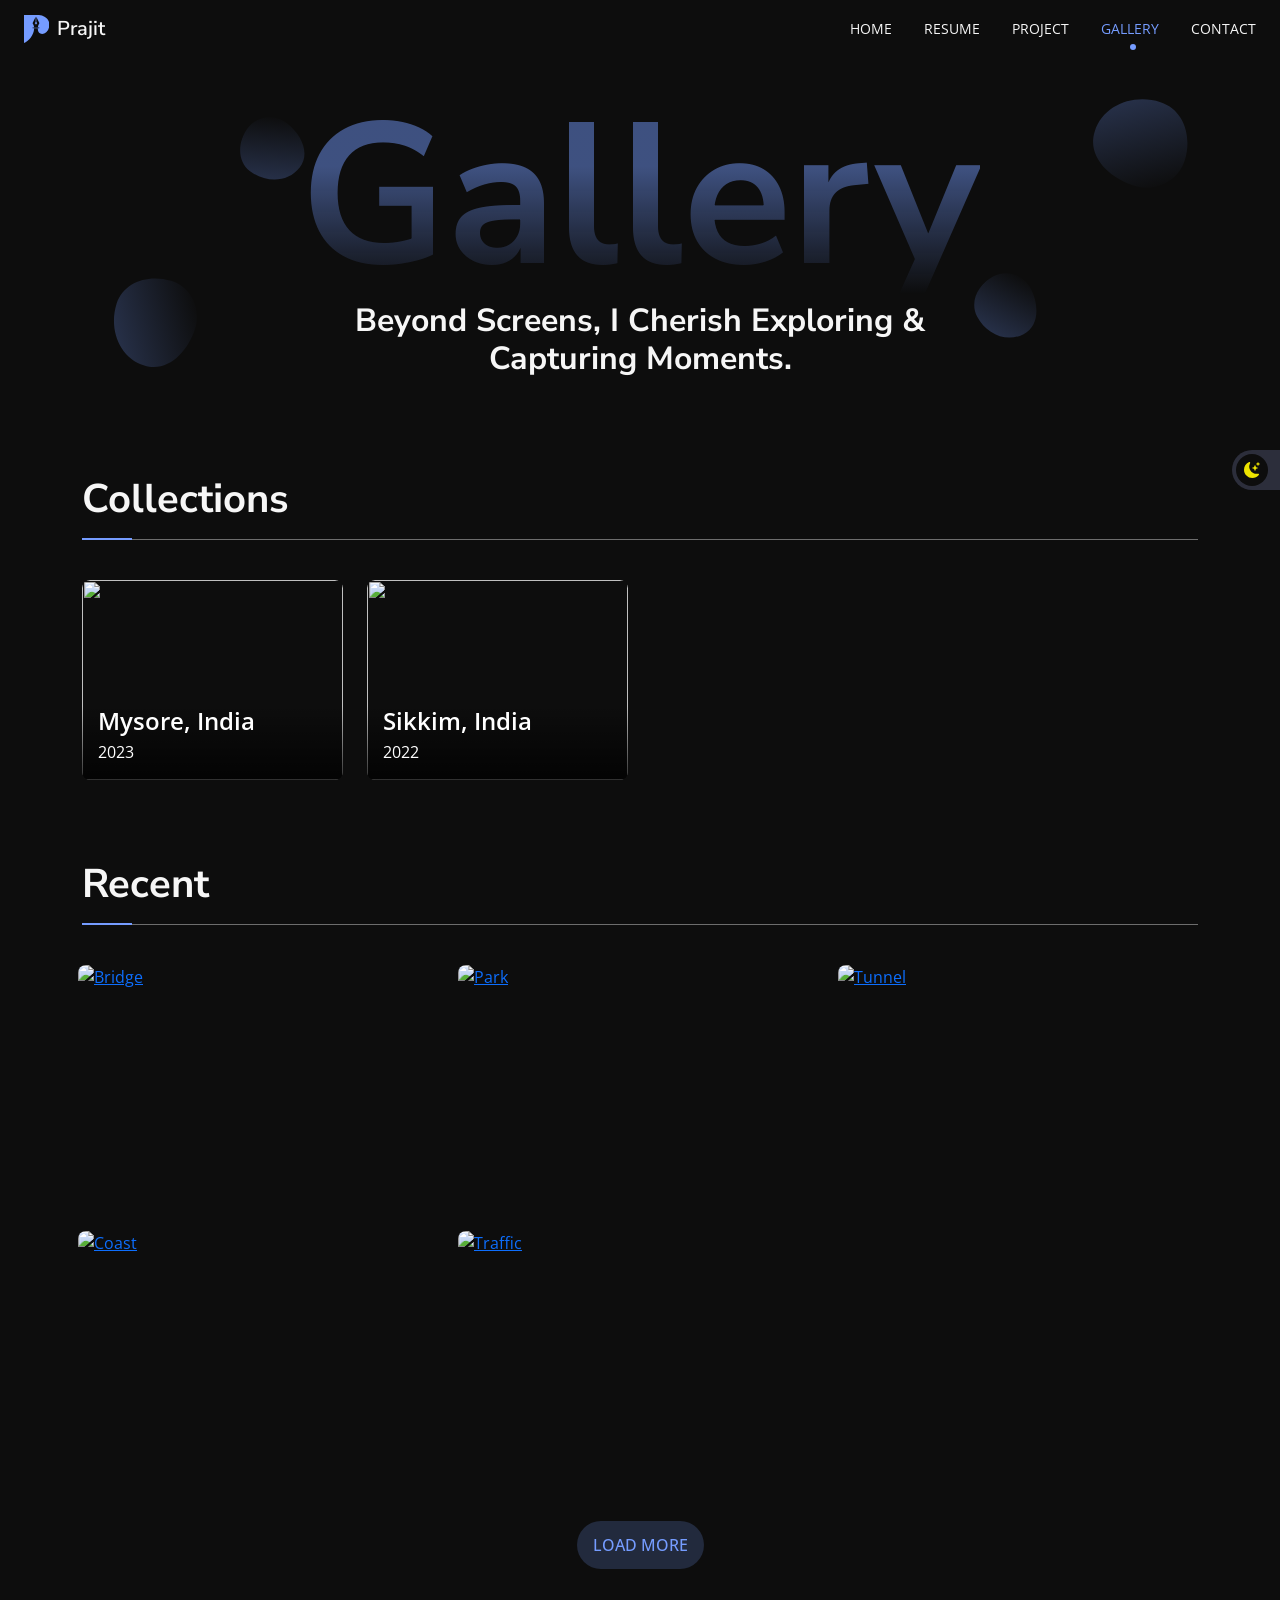
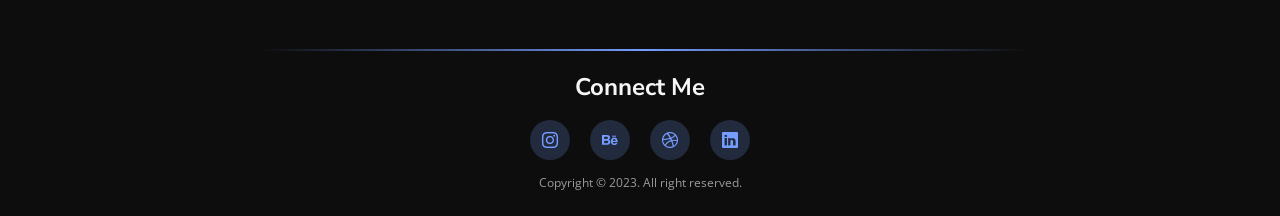
==== about.html @ a62477a4 "new" ====
<!doctype html>
<html lang="en">

<head>
    <!-- Required meta tags -->
    <meta charset="utf-8">
    <meta name="viewport" content="width=device-width, initial-scale=1">

    <!-- Bootstrap CSS -->
    <link href="https://cdn.jsdelivr.net/npm/bootstrap@5.0.2/dist/css/bootstrap.min.css" rel="stylesheet"
        integrity="sha384-EVSTQN3/azprG1Anm3QDgpJLIm9Nao0Yz1ztcQTwFspd3yD65VohhpuuCOmLASjC" crossorigin="anonymous">
    <link rel="stylesheet" href="https://cdn.jsdelivr.net/npm/bootstrap-icons@1.11.1/font/bootstrap-icons.css">
    
<link href="https://cdn.jsdelivr.net/npm/bootstrap@5.3.0/dist/css/bootstrap.min.css" rel="stylesheet">

      <!-- Font CSS -->
      <link rel="preconnect" href="https://fonts.googleapis.com">
      <link rel="preconnect" href="https://fonts.gstatic.com" crossorigin>
      <link href="https://fonts.googleapis.com/css2?family=Nunito+Sans:opsz,wght@6..12,200;6..12,300;6..12,400;6..12,500;6..12,600;6..12,700;6..12,800;6..12,900;6..12,1000&family=Open+Sans:wght@300;400;500;600;700;800&display=swap" rel="stylesheet">


    <!-- Style CSS -->
    <link rel="stylesheet" href="css/index.css">
    <link rel="stylesheet" href="css/gallery.css">
    <link rel="stylesheet" href="css/gallery_responsive.css">
    <link rel="stylesheet" href="css/swiper-bundle.min.css">

    <!-- Script File -->
    <link rel="stylesheet" href="https://rawgit.com/LeshikJanz/libraries/master/Bootstrap/baguetteBox.min.css">
    
     <title>Prajit</title>
</head>

<body>
    <div class="pre-loader" id="preLoader">
        <div class="loader" id="loader">
        </div>
        <div class="loading-text" id="loading-text">
        </div>

    </div>

    <!-- PROGRESS ICON STARTS HERE -->
    <div class="progress-wrap">
        <i class="bi bi-arrow-up"></i>
        <svg class="progress-circle svg-content" width="100%" height="100%" viewBox="-1 -1 102 102">
            <path d="M50,1 a49,49 0 0,1 0,98 a49,49 0 0,1 0,-98" />
        </svg>
    </div>
    <!-- PROGRESS ICON ENDS HERE -->

    <!-- NAVBAR STARTS HERE -->
    <nav class="navbar navbar-expand-lg" id="navbar">
        <div class="container-fluid navbar-link-holder">
            <h1 class="logo">
                <svg viewBox="0 0 180 198" fill="none" xmlns="http://www.w3.org/2000/svg">
                    <path fill-rule="evenodd" clip-rule="evenodd" d="M0 198C30.7429 186.932 71.4058 140.199 71.4058 94.6957H98.0082C96.7784 103.304 99.2674 126.148 115.593 131.59C145.107 141.429 164.782 113.143 164.782 113.143C164.782 113.143 183.228 92.236 178.309 56.5714C173.574 22.2376 135.3 0.942397 105.756 0H0V198ZM84.751 55.0497C83.2815 55.0497 82.0876 56.2435 82.0876 57.7132C82.0876 59.1829 83.2815 60.3766 84.751 60.3766C86.2209 60.3766 87.4145 59.1829 87.4145 57.7132C87.4145 56.2435 86.2209 55.0497 84.751 55.0497ZM60.4496 88.9645H108.11V92.8709H60.4496V88.9645ZM76.7605 57.7137C76.7605 62.1194 80.3451 65.7041 84.7509 65.7041C89.1566 65.7041 92.7413 62.1196 92.7413 57.7137C92.7413 54.2456 90.1527 51.3173 87.0592 50.2137V12.2571L109.159 57.8641L106.485 61.8752C101.476 69.3899 98.7398 78.2176 98.2639 87.1894H71.238C70.7622 78.2176 68.0259 69.3899 63.0168 61.8754L60.3429 57.8649L82.4425 12.2571V50.2137C79.3494 51.3173 76.7605 54.2456 76.7605 57.7137Z" fill="#1149D7"/>
                </svg>
                    
                Prajit</h1>
            <div class="d-flex align-items-center justify-content-center conatainer-for-toogle-switch"> <!-- Container for menu icon and toggle button -->
                
                <label class="switch" for="toggleSwitch">
                    <input type="checkbox" id="toggleSwitch">
                    <span class="slider"></span>
                </label>

                <button class="navbar-toggler" id="navbar-toggler" aria-label="Toggle navigation">
                    <i class="hamburger bi bi-list"></i>
                    <span class="cross bi bi-x" style="display: none;"></span>
                </button>
            </div>


            <div class="collapse navbar-collapse d-none d-lg-block" id="navbarSupportedContent">
                <ul class="navbar-nav me-auto mb-2 mb-lg-0 menu-items" id="menu">
                    <li class="nav-item">
                        <a class="nav-link" href="#" data-target="home">Home</a>
                    </li>
                    
                    <li class="nav-item">
                        <a class="nav-link" href="#" data-target="resume">Resume</a>
                    </li>
                    <li class="nav-item">
                        <a class="nav-link" href="#" data-target="portfolio">Project</a>
                    </li>
                    <li class="nav-item">
                        <a class="nav-link selected active" href="#" data-target="about">Gallery</a>
                    </li>
                    <li class="nav-item">
                        <a class="nav-link" href="#" data-target="contact">Contact</a>
                    </li>
                </ul>
            </div>


            <div class="overlay d-lg-none" id="overlay">

                <div class="overlay-content">
                    <ul class="navbar-nav me-auto mb-2 mb-lg-0 menu-items" id="menu">
                        <li class="nav-item">
                            <a class="nav-link" href="#" data-target="home">Home</a>
                        </li>
                        
                        <li class="nav-item">
                            <a class="nav-link" href="#" data-target="resume">Resume</a>
                        </li>
                        <li class="nav-item">
                            <a class="nav-link" href="#" data-target="portfolio">Project</a>
                        </li>
                        <li class="nav-item">
                            <a class="nav-link selected active" href="#" data-target="about">Gallery</a>
                        </li>
                        <li class="nav-item">
                            <a class="nav-link" href="#" data-target="contact">Contact</a>
                        </li>
                    </ul>
                </div>
            </div>    


        </div>
    </nav>



    
    <!-- NAVBAR ENDS HERE -->

    <!-- HERO SECTION STARTS HERE -->
    <div class="container-for-hero-section-in-about-page reveal-curve-left  d-flex flex-column justify-content-center">
        <div class="container hero-section-text">
            <h1 class="gallery-text">Gallery</h1>
            <h1 class="a-bit-about-me-text bottom-to-top overflow-hidden">Beyond Screens, I Cherish Exploring & Capturing Moments.</h1>

            <svg class="svg1" xmlns="http://www.w3.org/2000/svg" viewBox="0 0 67 63">
                <path fill-rule="evenodd" clip-rule="evenodd" d="M37.6687 1.59326C55.1304 7.11965 70.7244 22.0686 65.2235 39.4498C59.2896 58.1992 37.9884 66.0613 19.1521 60.0999C2.71175 54.8967 -3.04411 35.8477 2.13506 19.4831C6.81182 4.70596 22.8231 -3.10516 37.6687 1.59326Z" fill="url(#paint0_linear_576_959)"/>
                <defs>
                <linearGradient id="paint0_linear_576_959" x1="51.7323" y1="93.9757" x2="26.4603" y2="-2.58406" gradientUnits="userSpaceOnUse">
                <stop offset="0.0001" stop-color="#759CFF" stop-opacity="0.37"/>
                <stop offset="1" stop-color="#759CFF" stop-opacity="0"/>
                </linearGradient>
                </defs>
            </svg>

            <svg class="svg2" xmlns="http://www.w3.org/2000/svg" viewBox="0 0 67 63">
                <path fill-rule="evenodd" clip-rule="evenodd" d="M37.6687 1.59326C55.1304 7.11965 70.7244 22.0686 65.2235 39.4498C59.2896 58.1992 37.9884 66.0613 19.1521 60.0999C2.71175 54.8967 -3.04411 35.8477 2.13506 19.4831C6.81182 4.70596 22.8231 -3.10516 37.6687 1.59326Z" fill="url(#paint0_linear_576_959)"/>
                <defs>
                <linearGradient id="paint0_linear_576_959" x1="51.7323" y1="93.9757" x2="26.4603" y2="-2.58406" gradientUnits="userSpaceOnUse">
                <stop offset="0.0001" stop-color="#759CFF" stop-opacity="0.37"/>
                <stop offset="1" stop-color="#759CFF" stop-opacity="0"/>
                </linearGradient>
                </defs>
            </svg>

            <svg class="svg3" xmlns="http://www.w3.org/2000/svg" viewBox="0 0 67 63">
                <path fill-rule="evenodd" clip-rule="evenodd" d="M37.6687 1.59326C55.1304 7.11965 70.7244 22.0686 65.2235 39.4498C59.2896 58.1992 37.9884 66.0613 19.1521 60.0999C2.71175 54.8967 -3.04411 35.8477 2.13506 19.4831C6.81182 4.70596 22.8231 -3.10516 37.6687 1.59326Z" fill="url(#paint0_linear_576_959)"/>
                <defs>
                <linearGradient id="paint0_linear_576_959" x1="51.7323" y1="93.9757" x2="26.4603" y2="-2.58406" gradientUnits="userSpaceOnUse">
                <stop offset="0.0001" stop-color="#759CFF" stop-opacity="0.37"/>
                <stop offset="1" stop-color="#759CFF" stop-opacity="0"/>
                </linearGradient>
                </defs>
            </svg>
            <svg class="svg4" xmlns="http://www.w3.org/2000/svg" viewBox="0 0 67 63">
                <path fill-rule="evenodd" clip-rule="evenodd" d="M37.6687 1.59326C55.1304 7.11965 70.7244 22.0686 65.2235 39.4498C59.2896 58.1992 37.9884 66.0613 19.1521 60.0999C2.71175 54.8967 -3.04411 35.8477 2.13506 19.4831C6.81182 4.70596 22.8231 -3.10516 37.6687 1.59326Z" fill="url(#paint0_linear_576_959)"/>
                <defs>
                <linearGradient id="paint0_linear_576_959" x1="51.7323" y1="93.9757" x2="26.4603" y2="-2.58406" gradientUnits="userSpaceOnUse">
                <stop offset="0.0001" stop-color="#759CFF" stop-opacity="0.37"/>
                <stop offset="1" stop-color="#759CFF" stop-opacity="0"/>
                </linearGradient>
                </defs>
            </svg>

        </div>
    </div>
    <!-- HERO SECTION ENDS HERE -->
    <div class="Collections">
        <div class="container">
            <h1 class="interest">Collections</h1>
            <div class="row">
                <div class="col-lg-3 col-md-6 bottom-to-top">
                    <a class="sikkim_gallery"  href="mysore_gallery.html">
                        <img class="w-100 cover-image" src="Images/myorepalace.jpg" alt="">
                        <div class="w-100">
                            <h4 class="place">Mysore, India</h4>
                            <p class="year">2023</p>
                        </div>
                      
                    </a>
                </div>
                <div class="col-lg-3 col-md-6 bottom-to-top">
                    <a class="sikkim_gallery"  href="sikkim_gallery.html">
                        <img class="w-100 cover-image" src="Images/IMG_20220315_094520 (1).jpg" alt="">
                        <div class="w-100">
                            <h4 class="place">Sikkim, India</h4>
                            <p class="year">2022</p>
                        </div>
                      
                    </a>
                </div>
            </div>
        </div>
    </div>

    <div class="recent">
        <div class="container">
            <h1 class="interest">Recent</h1>

            <div  class="image-container" id="imageContainer">         
                <div class="tz-gallery">

                    <div class="row">

                        <div class="col-sm-12 col-md-6 col-lg-4 reveal-curve-left ">
                            <a class="lightbox" href="Images/IMG_20220315_094520 (1).jpg">
                                <img class="" src="Images/IMG_20220315_094520 (1).jpg" alt="Bridge">
                            </a>
                        </div>
                        
                        <div class="col-sm-6 col-md-6 col-lg-4 reveal-curve-left ">
                            <a class="lightbox" href="Images/IMG_20220315_121437.jpg">
                                <img src="Images/IMG_20220315_121437.jpg" alt="Park">
                            </a>
                        </div>
                        <div class="col-sm-6 col-md-6 col-lg-4 reveal-curve-left ">
                            <a class="lightbox" href="Images/IMG_20220315_091741.jpg">
                                <img src="Images/IMG_20220315_091741.jpg" alt="Tunnel">
                            </a>
                        </div>

                        <div class="col-sm-6 col-md-6 col-lg-4 reveal-curve-left ">
                            <a class="lightbox" href="https://raw.githubusercontent.com/LeshikJanz/libraries/master/Related%20images/Bootstrap%20example/rails.jpg">
                                <img src="https://raw.githubusercontent.com/LeshikJanz/libraries/master/Related%20images/Bootstrap%20example/rails.jpg" alt="Coast">
                            </a>
                        </div> 
                        <div class="col-sm-12 col-lg-8 col-md-6 reveal-curve-left ">
                            <a class="lightbox" href="Images/lake.jpg">
                                <img src="Images/lake.jpg" alt="Traffic">
                            </a>
                        </div>
                    </div>

                </div>
                
                <div class="download-resume-button-container d-flex justify-content-center bottom-to-top overflow-hidden">
                    <a href="#" class="load-more-button" id="loadMoreButton">Load More</a>
                </div>
            </div>




        </div>
    </div>


    <!-- FOOTER STARTS HERE -->
    <div class="parent-container-for-footer">
        <div class="container">
            <h3 class="follow-me-text">Connect Me</h3>
            <div class="d-flex flex-row align-items-center justify-content-center mt-2 overflow-hidden">
                <a href="https://www.instagram.com/iam_prajit/" class="social-icon bottom-to-top" target="_blank"><i
                        class="bi bi-instagram"></i></a>
                <a href="https://www.behance.net/pradas3" class="social-icon bottom-to-top" target="_blank"><i
                        class="bi bi-behance"></i></a>
                <a href="https://dribbble.com/PrajitO1" class="social-icon bottom-to-top" target="_blank"><i
                        class="bi bi-dribbble"></i></a>
                <a href="https://www.linkedin.com/in/prajit-das-1b75881a2/" class="social-icon bottom-to-top" target="_blank"><i
                        class="bi bi-linkedin"></i></a>
            </div>
            <p class="copyright-text mt-1">Copyright © 2023. All right reserved.</p>
        </div>
    </div>
    <!-- FOOTER ENDS HERE -->
    


    <!-- NAV SAHDOW STARTS HERE -->
    <script>
    window.addEventListener('scroll', function() {
        const navbar = document.getElementById('navbar');
        if (window.scrollY > 0) {
            navbar.classList.add('scrolled');
        } else {
            navbar.classList.remove('scrolled');
        }
    });
    
    </script>

    <!-- NAV SAHDOW ENDS HERE -->


    <!-- SCROLL TO TOP STARTS HERE -->
    <script src='https://ajax.googleapis.com/ajax/libs/jquery/3.5.1/jquery.min.js'></script>
    <script>
        (function ($) {
            "use strict";

            $(document).ready(function () {
                "use strict";

                //Scroll back to top

                var progressPath = document.querySelector('.progress-wrap path');
                var pathLength = progressPath.getTotalLength();
                progressPath.style.transition = progressPath.style.WebkitTransition = 'none';
                progressPath.style.strokeDasharray = pathLength + ' ' + pathLength;
                progressPath.style.strokeDashoffset = pathLength;
                progressPath.getBoundingClientRect();
                progressPath.style.transition = progressPath.style.WebkitTransition = 'stroke-dashoffset 10ms linear';
                var updateProgress = function () {
                    var scroll = $(window).scrollTop();
                    var height = $(document).height() - $(window).height();
                    var progress = pathLength - (scroll * pathLength / height);
                    progressPath.style.strokeDashoffset = progress;
                }
                updateProgress();
                $(window).scroll(updateProgress);
                var offset = 50;
                var duration = 550;
                jQuery(window).on('scroll', function () {
                    if (jQuery(this).scrollTop() > offset) {
                        jQuery('.progress-wrap').addClass('active-progress');
                    } else {
                        jQuery('.progress-wrap').removeClass('active-progress');
                    }
                });
                jQuery('.progress-wrap').on('click', function (event) {
                    event.preventDefault();
                    jQuery('html, body').animate({ scrollTop: 0 }, duration);
                    return false;
                })


            });

        })(jQuery);
    </script>
    <!-- SCROLL TO TOP ENDS HERE -->

    <script>
        let imageIndex = 0; // Initialize the index of the current image
    const images = [
        "Images/about_section_image.png",
        "Images/IMG_20220315_121437.jpg",
    ];

    function changeImage() {
        const imgElement = document.querySelector('.gallery-img');
        imgElement.src = images[imageIndex];
        imageIndex++;
        if (imageIndex >= images.length) {
            imageIndex = 0;
        }
    }
    setInterval(changeImage, 4000);
    </script>

    <!-- NAVBAR TOOGLE  STARTS HERE-->

    <script>
    document.addEventListener("DOMContentLoaded", function() {
        const navbarToggler = document.getElementById('navbar-toggler');
        const navbarCollapse = document.getElementById('navbarSupportedContent');
        const hamburgerIcon = navbarToggler.querySelector('.hamburger');
        const crossIcon = navbarToggler.querySelector('.cross');
    
        navbarToggler.addEventListener('click', function() {
            navbarCollapse.classList.toggle('show');
            hamburgerIcon.style.display = hamburgerIcon.style.display === 'none' ? 'inline' : 'none';
            crossIcon.style.display = crossIcon.style.display === 'none' ? 'inline' : 'none';
        });
    });
    
    </script>
    <!-- NAVBAR TOOGLE  ENDS HERE-->

    <script src="https://cdn.jsdelivr.net/npm/bootstrap@5.0.2/dist/js/bootstrap.bundle.min.js"
        integrity="sha384-MrcW6ZMFYlzcLA8Nl+NtUVF0sA7MsXsP1UyJoMp4YLEuNSfAP+JcXn/tWtIaxVXM"
        crossorigin="anonymous"></script>
    <script src='https://ajax.googleapis.com/ajax/libs/jquery/3.5.1/jquery.min.js'></script>
    <script src="https://cdn.jsdelivr.net/npm/bootstrap@5.0.0/dist/js/bootstrap.bundle.min.js"></script>
    <script src="https://unpkg.com/swiper/swiper-bundle.min.js"></script>

    <script src="js/java_script.js"></script>
    <script src="js/dark_mode.js"></script>

    <script>
        // Initialize Bootstrap tabs
        var myTab = new bootstrap.Tab(document.getElementById('home-tab'));
        myTab.show();
    </script>



    <!-- REVEAL EFFECT STARTS HERE -->
     <script>
        var rafId = null;
        var delay = 200;
        var lTime = 0;

        function scroll() {
        var scrollTop = $(window).scrollTop();
        var height = $(window).height()
        var visibleTop = scrollTop + height;
        $('.reveal').each(function() {
            var $t = $(this);
            if ($t.hasClass('reveal_visible')) { return; }
            var top = $t.offset().top;
            if (top <= visibleTop) {
            if (top + $t.height() < scrollTop) {
                $t.removeClass('reveal_pending').addClass('reveal_visible');
            } else {
                $t.addClass('reveal_pending');
                if (!rafId) requestAnimationFrame(reveal);  
            }
            }
        });
        }
        function reveal() {
        rafId = null;
        var now = performance.now();
        
        if (now - lTime > delay) {
            lTime = now;
            var $ts = $('.reveal_pending');
            $($ts.get(0)).removeClass('reveal_pending').addClass('reveal_visible');  
        }
        
        
        if ($('.reveal_pending').length >= 1) rafId = requestAnimationFrame(reveal);
        }

        $(scroll);
        $(window).scroll(scroll);
          </script>
    <!-- REVEAL EFFECT ENDS HERE -->

    <!-- LEFT TO RIGHT ANIMATION STARTS HERE -->
    <script>
        function revealOnScroll() {
            const elements = document.querySelectorAll('.bottom-to-top');
            elements.forEach((element) => {
                const elementTop = element.getBoundingClientRect().top;
                const windowHeight = window.innerHeight;
                if (elementTop < windowHeight) {
                    element.classList.add('bottom-to-top-visible');
                }
            });
        }

        document.addEventListener('DOMContentLoaded', revealOnScroll);
        window.addEventListener('scroll', revealOnScroll);

    </script>

    <!-- LEFT TO RIGHT ANIMATION ENDS HERE -->

    <!-- IMAGE OPEN STARTS HERE -->

    <script>
        function revealOnScroll() {
  const elements = document.querySelectorAll('.reveal-curve-left');
  elements.forEach((element) => {
    const elementTop = element.getBoundingClientRect().top;
    const windowHeight = window.innerHeight;
    if (elementTop < windowHeight) {
      element.classList.add('reveal-curve-left-visible');
    }
  });
}

document.addEventListener('DOMContentLoaded', revealOnScroll);
window.addEventListener('scroll', revealOnScroll);

    </script>

    <!-- IMAGE OPEN STARTS HERE -->



    <script>
        function toggleDiv(divId) {
            var div = document.getElementById(divId);
            if (div.style.display === 'none' || div.style.display === '') {
                div.style.display = 'block';
            } else {
                div.style.display = 'none';
            }
        }
    </script>


    <script src="https://cdnjs.cloudflare.com/ajax/libs/baguettebox.js/1.8.1/baguetteBox.min.js"></script>
<script>
    baguetteBox.run('.tz-gallery');
</script>
 



<script>
    // Get necessary elements
const navbarToggler = document.getElementById('navbar-toggler');
const overlay = document.getElementById('overlay');

// Toggle the overlay on button click
navbarToggler.addEventListener('click', function() {
    overlay.classList.toggle('active');
});

</script>




</body>

</html>
---- css/index.css ----
/*
* Prefixed by https://autoprefixer.github.io
* PostCSS: v8.4.14,
* Autoprefixer: v10.4.7
* Browsers: last 4 version
*/

/* NAVBAR */
*{
  -webkit-box-sizing: border-box;
          box-sizing: border-box;
  margin: 0;
  padding: 0;
  font-family: 'Nunito Sans', sans-serif;
  font-family: 'Open Sans', sans-serif;
}

body {

  --text-primary-for-dark-mode:#F6f6f6;
  --text-secondary-for-dark-mode:#9b9b9b;
  --text-tertiary-for-dark-mode:#6D6D6D;
  --success:#30DB5B;

  --background-primary-for-dark-mode:#0D0D0D;
  --background-secondary-for-dark-mode:#1A1D25;

  --overlay-background-in-hero-section:radial-gradient(ellipse at bottom, #081A34 0%, #0C0E1A 50%);
  --floating-image-background:#1A1D25;
  --portfolio-section-in-home:#1A1D25;
  --portfolio-card-background: linear-gradient(93deg, #262B35 -1.28%, #171B22 99.56%, #21252C 99.56%);
  --portfolio-image-background:radial-gradient(108.52% 75.71% at 47.96% 45.01%, rgba(146, 171, 237, 0.47) 0%, rgba(146, 171, 237, 0.38) 19.44%, rgba(146, 171, 237, 0.02) 100%), #0D0D0D;
  --portfolio-category-tag:#222A3D;
  --toogle-background:#2C2E3B;
  --service-card-hover:linear-gradient(330deg, rgba(146, 171, 237, 0.47) -32.33%, rgba(146, 171, 237, 0.00) 75.4%), #1A1D25;
--button-hover:#607FCF;
--secondary-button:#222A3D;
--secondary-button-hover:#171B25;




  --half-circle-background:linear-gradient(174deg, #F6F6F6 -16.74%, #759CFF 56.19%);
  --expertise-background:#0D0D0D;
  --service-card-home-background:#1A1D25;
  --service-icon-background:linear-gradient(331deg, rgba(117, 156, 255, 0.63) 12.61%, rgba(117, 156, 255, 0.00) 54.02%), #222A3D;

  --footer-background:#0d0d0d;


  --border-line-one-for-dark-mode:#6D6D6D;

  --primary-color-for-dark-mode:#759CFf;

  --button-color:linear-gradient(180deg, rgba(255, 255, 255, 0.20) 22.34%, rgba(255, 255, 255, 0.00) 66.67%),#759CFF;
  --button-in-portfolio-section:#222A3D;
  --body-background:#0D0D0D;
  --navbar-shadow-color:rgba(74, 74, 74, 0.15);
  --service-card-shadow:rgba(185, 185, 185, 0.0);
  --card-border:#222A3D;
  --contact-section-background:#0D0D0D;
  --contact-content-holder:#1A1D25;
  --footer-top:linear-gradient(270deg, rgba(117, 156, 255, 0.00) 19.62%, #759CFF 49.77%, rgba(117, 156, 255, 0.00) 79.72%);

  --font-1:'Nunito Sans', sans-serif;
  --font-2:'Open Sans', sans-serif;
}
body.light-mode {

  --text-primary-for-dark-mode:#0A0911;
  --text-secondary-for-dark-mode:#666666;
  --text-tertiary-for-dark-mode:#8E8E92;
  --success:#248A3D;

  --background-primary-for-dark-mode:#ffffff;
  --background-secondary-for-dark-mode:#f6f6f6;
  --overlay-background-in-hero-section:radial-gradient(ellipse at bottom, #f3f6ff 0%, #f9fbff 50%);
  --floating-image-background:#E8E8E8;
  --portfolio-card-background:#FFF;
  --portfolio-image-background:radial-gradient(97.14% 75.66% at 50% 50%, #C8C8C8 0%, #F6F6F6 100%), #FFF;
  --toogle-background:#e1e1e1;
  --expertise-background:#f6f6f6;
  --service-card-home-background:#ffffff;
  --service-icon-background:linear-gradient(331deg, rgba(17, 73, 215, 0.49) 12.61%, rgba(17, 73, 215, 0.87) 12.62%, rgba(17, 73, 215, 0.00) 54.02%), #E7EDFB;
  --portfolio-section-in-home:#ffffff;
  --footer-background:#f6f6f6;
  --button-hover:#416DDF;
  --portfolio-category-tag:#F6F6F6;
  --service-card-hover:linear-gradient(330deg, rgba(17, 73, 215, 0.20) -0.05%, rgba(17, 73, 215, 0.00) 87.25%), #FFF;
  --half-circle-background:linear-gradient(150deg, #B5C7F3 7.69%, #1149D7 103.89%);
--body-background:#f6f6f6;
  --border-line-one-for-dark-mode:#8E8E92;
  --secondary-button:#E7EDFB;
    --secondary-button-hover:#EDF2FC;
  --primary-color-for-dark-mode:#1149D7;

  --button-color:linear-gradient(180deg, rgba(255, 255, 255, 0.20) 22.34%, rgba(255, 255, 255, 0.00) 66.67%),#1149D7;
  --button-in-portfolio-section:#E7EDFB;

  --navbar-shadow-color:rgba(187, 187, 187, 0.15);
  --service-card-shadow:rgba(209, 209, 209, 0.15);
  --card-border:rgb(230, 230, 230);
  --contact-section-background:#f6f6f6;
  --contact-content-holder:#ffffff;
  --footer-top:linear-gradient(270deg, rgba(17, 73, 215, 0.00) 19.62%, #1149D7 49.77%, rgba(17, 73, 215, 0.00) 79.72%);

  --font-1:'Nunito Sans', sans-serif;
  --font-2:'Open Sans', sans-serif;
}

body{background-color: var(--body-background);

}

/* HTML: <div class="loader"></div> */

.pre-loader{ 
  display: none;
  background-color:#1A1D25;
  width: 100%;
  position: fixed;
  height: 100vh;
  z-index:9999 !important;
  display: flex;
  align-items: center;
  justify-content: center;
  flex-direction: column;
  top: 0px;

}

.loader {
  display: none;
  display: inline-flex;
  gap: 10px;
}
.loader:before,
.loader:after {
  content: "";
  height: 40px;
  aspect-ratio: 1;
  border-radius: 50%;
  background:
    radial-gradient(farthest-side,#000 95%,#0000) 35% 35%/16px 16px no-repeat
    #fff;
  transform: scaleX(var(--s,1)) rotate(0deg);
  animation: l6 1s infinite linear;
}
.loader:after {
  --s: -1;
  animation-delay:-0.1s;
}
@keyframes l6 {
  100% {transform:scaleX(var(--s,1)) rotate(360deg);}
}


.loading-text {
  width: fit-content;
  font-size: 20px;
  animation: l4 1s steps(4) infinite;
  font-family: var(--font-1);
  color: white;
  margin-top: 8px;
}
.loading-text:before {
  content:"Loading..."
}




.logo{
  font-size: 20px;
  color: var(--text-primary-for-dark-mode);
font-weight:600;
  font-family:var(--font-1);
  margin: 0;
  display: flex;
  align-items: center;
 
}

.logo svg{
  height: 28px;
  margin-right: 8px;


  
}
.logo svg path{
  fill:var(--primary-color-for-dark-mode);
}


.navbar{
 
    position: fixed;
    z-index: 99;
    width: 100%;
    top: 0;
   background-color:transparent;

}
.navbar-link-holder{
  position: relative;
  padding-right: 8px;
  padding-left: 24px;
}
.conatainer-for-toogle-switch{
  position:relative;
  right: 12px;
  top: 0px;
} 

.navbar.scrolled {
  -webkit-box-shadow: 0 2px 12px var(--navbar-shadow-color);
          box-shadow: 0 2px 12px var(--navbar-shadow-color);
  background-color:var(--background-primary-for-dark-mode);
  -webkit-transition: background-color 0.1s ease;
  -o-transition: background-color 0.1s ease;
  transition: background-color 0.1s ease;

}
.menu-items{
    display: -webkit-box;
    display: -ms-flexbox;
    display: flex;
    width: 100%;
    -webkit-box-orient: horizontal;
    -webkit-box-direction: normal;
        -ms-flex-direction: row;
            flex-direction: row;
    -webkit-box-pack:end;
        -ms-flex-pack:end;
            justify-content:end;
}

.menu-items li a{
    color:var(--text-primary-for-dark-mode);
    font-size: 14px;
    font-weight: normal;
    padding: 10px 16px !important;
    font-family: var(--font-2);
    text-transform: uppercase;
  }
  .menu-items li a:hover{
    color:var(--text-primary-for-dark-mode);
    -webkit-transform: translateY(-2px);
        -ms-transform: translateY(-2px);
            transform: translateY(-2px);
  }

  .nav-link{
    position: relative;
  }

  .navbar-toggler{
  padding-left: 8px;
  padding-right: 0px;
  border:none;
  position: relative;
  z-index: 999;

  
  }
  .navbar-toggler:focus {
    -webkit-box-shadow: none;
            box-shadow: none;
  }
  .navbar-toggler i {
    color:var(--text-primary-for-dark-mode);
    font-size: 26px;
  
  }

  .cross{
    color:var(--text-primary-for-dark-mode);
    font-size: 32px;

  }


  .navbar-nav{
    -webkit-transition: max-height 0.5s ease-in-out;
    -o-transition: max-height 0.5s ease-in-out;
    transition: max-height 0.5s ease-in-out; 

  }


.navbar-nav .nav-item .nav-link.selected::after {
    content: '';
    display: block;
    width: 6px; 
    height: 6px; 
    background-color:var(--primary-color-for-dark-mode);
    color:var(--primary-color-for-dark-mode);
    border-radius: 50%;
    margin: 0 auto;
    margin-top: 5px;
    -webkit-transition: -webkit-transform 1s ease-in-out;
    transition: -webkit-transform 1s ease-in-out;
    -o-transition: transform 1s ease-in-out;
    transition: transform 1s ease-in-out;
    transition: transform 1s ease-in-out, -webkit-transform 1s ease-in-out;
    -webkit-transform: translateY(0);
        -ms-transform: translateY(0);
            transform: translateY(0);
    position: absolute;
    left: 50%;

  
}

.navbar-nav .nav-item .nav-link.selected {
    color:var(--primary-color-for-dark-mode);
    -webkit-transform: translateY(0px);
        -ms-transform: translateY(0px);
            transform: translateY(0px);

}


/* dark and light mode */

/* Your previous CSS code remains unchanged */

/* Style for the icons */

.switch {
  position:fixed;
  display: inline-block;
  width:48px;
  height: 40px;
  top: 50%;
  z-index: 2;
  right:0;
}

.switch input {
  opacity: 0;
  width: 0;
  height: 0;
}

.slider {
  position: absolute;
  cursor: pointer;
  top: 0;
  left: 0;
  right: 0;
  bottom: 0;
  background-color:var(--toogle-background);
  -webkit-transition: .4s;
  -o-transition: .4s;
  transition: .4s;
border-top-left-radius:24px;
border-bottom-left-radius: 24px;
}

.slider:before {
  position: absolute;
  content: "";
  height: 32px;
  width: 32px;
  left: 4px;
  bottom: 4px;
  background-color:var(--background-primary-for-dark-mode);
  background-image:url('../Images/moon.svg');
  background-repeat: no-repeat;
  background-position: center;
  -webkit-transition: .4s;
  -o-transition: .4s;
  transition: .4s;
  border-radius: 50%;
}
input:checked + .slider:before {
  background-image: url('../Images/sun.svg');
}



/* NAVBAR ENDS HERE */


/* HERO SECTION STARTS HERE */
.parent-container-for-hero-section{
    overflow: hidden;

    /* background: var(--overlay-background-in-hero-section); */
    background: var(--background-primary-for-dark-mode);
    position: relative;
   
}

.container-for-hero-section{
    margin-top: 21px;
   -webkit-box-pack: center;
       -ms-flex-pack: center;
           justify-content: center;
    display: -webkit-box;
    display: -ms-flexbox;
    display: flex;
    -webkit-box-orient: vertical;
    -webkit-box-direction: normal;
        -ms-flex-direction: column;
            flex-direction: column;
    padding-top: 32px;
    position: relative;
    max-height: 650px;
   min-height: 600px;
    
}

.blueray{
  position: absolute;
  top:50%;
  left: 50%;
  -webkit-transform:translate(-50%, -50%);
      -ms-transform:translate(-50%, -50%);
          transform:translate(-50%, -50%)
}

.wave-text{
    color: var(--primary-color-for-dark-mode);
    -webkit-box-pack: center;
        -ms-flex-pack: center;
            justify-content: center;
    font-family: var(--font-1);
    font-size: 20px;
    font-weight: bold;
    z-index: 1;
    padding-bottom: 8px;
}
.wave {
    -webkit-animation-name: wave-animation;
            animation-name: wave-animation;
    -webkit-animation-duration: 2s;
            animation-duration: 2s;
    -webkit-animation-iteration-count: infinite;
            animation-iteration-count: infinite;
    -webkit-transform-origin: 70% 70%;
        -ms-transform-origin: 70% 70%;
            transform-origin: 70% 70%;
    display: inline-block;
  }
  
  @-webkit-keyframes wave-animation {
      0% { -webkit-transform: rotate( 0.0deg); transform: rotate( 0.0deg) }
     10% { -webkit-transform: rotate(14.0deg); transform: rotate(14.0deg) }
     20% { -webkit-transform: rotate(-8.0deg); transform: rotate(-8.0deg) }
     30% { -webkit-transform: rotate(14.0deg); transform: rotate(14.0deg) }
     40% { -webkit-transform: rotate(-4.0deg); transform: rotate(-4.0deg) }
     50% { -webkit-transform: rotate(10.0deg); transform: rotate(10.0deg) }
     60% { -webkit-transform: rotate( 0.0deg); transform: rotate( 0.0deg) } 
    100% { -webkit-transform: rotate( 0.0deg); transform: rotate( 0.0deg) }
  }
  
  @keyframes wave-animation {
      0% { -webkit-transform: rotate( 0.0deg); transform: rotate( 0.0deg) }
     10% { -webkit-transform: rotate(14.0deg); transform: rotate(14.0deg) }
     20% { -webkit-transform: rotate(-8.0deg); transform: rotate(-8.0deg) }
     30% { -webkit-transform: rotate(14.0deg); transform: rotate(14.0deg) }
     40% { -webkit-transform: rotate(-4.0deg); transform: rotate(-4.0deg) }
     50% { -webkit-transform: rotate(10.0deg); transform: rotate(10.0deg) }
     60% { -webkit-transform: rotate( 0.0deg); transform: rotate( 0.0deg) } 
    100% { -webkit-transform: rotate( 0.0deg); transform: rotate( 0.0deg) }
  }



.hero-text{
    color: var(--text-primary-for-dark-mode);
    font-family: var(--font-1);
    font-size: 48px;
    font-weight:bold;
    z-index: 1;
    padding-bottom: 8px;
}

.iam-product-designer{
  font-size: 16px;
  color: var(--text-primary-for-dark-mode);
  font-family:var(--font-2);
  font-weight: normal;
}
.designs{
  background:var(--primary-color-for-dark-mode);
  -webkit-background-clip: text;
  -webkit-text-fill-color: transparent;

}

.hero-image-wrapper{
  height: 320px;
width: 320px;
position: relative;
}


.hero-image-cover{
background-color:var(--floating-image-background);
display: -webkit-box;
display: -ms-flexbox;
display: flex;
-webkit-box-pack: center;
    -ms-flex-pack: center;
        justify-content: center;
-webkit-box-align: center;
    -ms-flex-align: center;
        align-items: center;
overflow: hidden;
height: 320px;
width: 320px;
border-radius: 100%;
z-index: 1;
position: relative;

}
.background-circle{
  height: 167px;
  position:absolute;
  
width: 330px;
border-radius: 330px 330px 0 0;
background: var(--half-circle-background);
top: 50%;
left: 50%;
-webkit-transform: translate(-28%, -25%) rotate(120deg);
    -ms-transform: translate(-28%, -25%) rotate(120deg);
        transform: translate(-28%, -25%) rotate(120deg);
}


.icon1, .icon2, .icon3{
  position: absolute;
  background-color: var(--background-primary-for-dark-mode);
  padding: 12px;
  border-radius: 100%;
  display: -webkit-box;
  display: -ms-flexbox;
  display: flex;
  -webkit-box-pack: center;
      -ms-flex-pack: center;
          justify-content: center;
  -webkit-box-align: center;
      -ms-flex-align: center;
          align-items: center;
  z-index: 3;
-webkit-filter: drop-shadow(0px 2px 9px rgba(92, 92, 92, 0.2));
        filter: drop-shadow(0px 2px 9px rgba(92, 92, 92, 0.2));
-webkit-animation: floatingAnimation 4s ease infinite;
        animation: floatingAnimation 4s ease infinite;
}

.icon1 svg path, .icon2 svg path, .icon3 svg path  {
  fill:var(--primary-color-for-dark-mode);

}

.icon1 svg, .icon2 svg, .icon3 svg{
  height: 32px;
  width: 32px;
  
}

.icon1{
  top: 40%;
  left: -24px;
}

.icon2{
  top: 70%;
  right:-2px;
}

.icon3{
  top: 7%;
  right:15px;
}

@-webkit-keyframes floatingAnimation {
  0% {
    -webkit-transform: translateY(0);
            transform: translateY(0);
  }
  50% {
    -webkit-transform: translateY(-15px);
            transform: translateY(-15px);
  }
  100% {
    -webkit-transform: translateY(0);
            transform: translateY(0);
  }
}

@keyframes floatingAnimation {
  0% {
    -webkit-transform: translateY(0);
            transform: translateY(0);
  }
  50% {
    -webkit-transform: translateY(-15px);
            transform: translateY(-15px);
  }
  100% {
    -webkit-transform: translateY(0);
            transform: translateY(0);
  }
}


.progress-wrap {
  position: fixed;
  right: 40px;
  bottom: 40px;
  height: 46px;
  width: 46px;
  cursor: pointer;
  display: block;
  border-radius: 50px;
  -webkit-box-shadow: inset 0 0 0 2px rgba(255, 255, 255, 0.2);
          box-shadow: inset 0 0 0 2px rgba(255, 255, 255, 0.2);
  z-index: 9;
  opacity: 0;
  visibility: hidden;
  -webkit-transform: translateY(15px);
      -ms-transform: translateY(15px);
          transform: translateY(15px);
  -webkit-transition: all 200ms linear;
  -o-transition: all 200ms linear;
  transition: all 200ms linear;
  background-color: rgb(0, 162, 255,0.1 )
}

.progress-wrap.active-progress {
  opacity: 1;
  visibility: visible;
  -webkit-transform: translateY(0);
      -ms-transform: translateY(0);
          transform: translateY(0);
}

.progress-wrap i{
  position: absolute;
  -webkit-transform: translate(-50%, -50%);
      -ms-transform: translate(-50%, -50%);
          transform: translate(-50%, -50%);
  left: 50%;
  top: 50%;
  color: var(--text-primary-for-dark-mode);
  font-size: 18px;
  font-weight: bold;
}

.lightScrollIcon::after {
  color: #ecedf3 !important;
}

.progress-wrap:hover::after {
  opacity: 0;
}

.progress-wrap:hover::before {
  opacity: 1;
}

.progress-wrap svg path {
  fill: none;
}

.progress-wrap svg.progress-circle path {
  stroke:var(--primary-color-for-dark-mode);
  stroke-width: 5;
  -webkit-box-sizing: border-box;
          box-sizing: border-box;
  -webkit-transition: all 200ms linear;
  -o-transition: all 200ms linear;
  transition: all 200ms linear;
}

.primary-button{
  display:-webkit-box;
  display:-ms-flexbox;
  display:flex;
height: 48px;
padding: 8px 0px 8px 16px;
-webkit-box-pack: center;
    -ms-flex-pack: center;
        justify-content: center;
-webkit-box-align: center;
    -ms-flex-align: center;
        align-items: center;
gap: 8px;
-ms-flex-negative: 0;
    flex-shrink: 0;
border-radius: 60px;
text-decoration: none;
color: var(--background-primary-for-dark-mode);
position: relative;
overflow: hidden;
margin-top: 24px;
font-size: 16px;
text-transform: uppercase;
background: var(--button-color);
font-family:var(--font-2);
font-weight: 500;

}

.primary-button:hover{
  color: var(--background-primary-for-dark-mode);
  background: var(--button-hover);
}


.primary-button i{

  color:var(--primary-color-for-dark-mode);

  font-weight: bold;
  font-size: 20px;


}
.icon{
  background-color: var(--background-primary-for-dark-mode);
  height: 40px;
  width: 40px;
  border-radius: 100%;
  display: -webkit-box;
  display: -ms-flexbox;
  display: flex;
  -webkit-box-pack: center;
      -ms-flex-pack: center;
          justify-content: center;
  -webkit-box-align: center;
      -ms-flex-align: center;
          align-items: center;
  position: relative;
  margin-right: 4px;
  overflow: hidden;
}

.primary-button .icon i:nth-child(1){
  position: absolute;
  -webkit-transition: all 0.4s ease-in-out;
  -o-transition: all 0.4s ease-in-out;
  transition: all 0.4s ease-in-out;
}

.primary-button .icon i:nth-child(2){
  position: absolute;
  -webkit-transform: translateY(-100%);
      -ms-transform: translateY(-100%);
          transform: translateY(-100%);
  -webkit-transition: all 0.4s ease-in-out;
  -o-transition: all 0.4s ease-in-out;
  transition: all 0.4s ease-in-out;

}

.primary-button:hover .icon i:nth-child(1) {
  -webkit-transform: translateY(100%);
      -ms-transform: translateY(100%);
          transform: translateY(100%);
}
.primary-button:hover .icon i:nth-child(2) {
  -webkit-transform: translateY(0%);
      -ms-transform: translateY(0%);
          transform: translateY(0%);
}


/* ABOUT SECTION STARTS HERE */


.loop2 {
  opacity: 0;
  -webkit-transition: all 1s ease-in-out;
  -o-transition: all 1s ease-in-out;
  transition: all 1s ease-in-out;
  -webkit-transform: translateY(-40%);
      -ms-transform: translateY(-40%);
          transform: translateY(-40%);
  -webkit-filter: blur(5);
          filter: blur(5);

}

.show2 {
  opacity: 1;
  -webkit-filter: blur(0);
          filter: blur(0);
  -webkit-transform: translate(0);
      -ms-transform: translate(0);
          transform: translate(0);
}

.container-for-text-in-about-section{
    display: -webkit-box;
    display: -ms-flexbox;
    display: flex;
    -webkit-box-orient: vertical;
    -webkit-box-direction: normal;
        -ms-flex-direction: column;
            flex-direction: column;
    -webkit-box-pack: center;
        -ms-flex-pack: center;
            justify-content: center;
    margin-top: 60px;
    margin-bottom: 60px;
}

.container-for-image-in-about-section{
    display: -webkit-box;
    display: -ms-flexbox;
    display: flex;
  -webkit-box-align: center;
      -ms-flex-align: center;
          align-items: center;
    -webkit-box-pack: center;
        -ms-flex-pack: center;
            justify-content: center;
}



/* EXPERTIES SECTION STARTS HERE */

.parent-container-for-expertise-section{
    background-color: var(--expertise-background);
    padding-top: 75px;
    padding-bottom: 80px;
}

.expertise-section-heading-text{
  font-family:var(--font-1);
    color: var(--text-primary-for-dark-mode);
    font-size: 40px;
    font-weight:bold;
    margin: 0;
    text-align: left;
    border-bottom: 1px solid var(--border-line-one-for-dark-mode);
    z-index: 1;
    margin-bottom: 40px;
    position: relative;
    padding-bottom: 16px;
}


.expertise-section-heading-text::after {
  content: "";
  display: block;
  position: absolute;
  width: 50px; 
  height: 2px;
  background: var(--primary-color-for-dark-mode);
  margin-top: 15px;
}




.service {
    background-color:var(--service-card-home-background);
    border-radius: 16px;
    overflow: hidden;
    
   
    

  }



.service-content {
    padding: 20px;
    color: #fff;
    -webkit-transform: translateZ(0);
            transform: translateZ(0);
    z-index: 1;
    padding: 24px;
  }


  .service-icon-container{
    background-color:var(--button-in-portfolio-section) ;
    height: 48px;
    width: 48px;
    border-radius: 56px;
    display: -webkit-box;
    display: -ms-flexbox;
    display: flex;
    -webkit-box-pack: center;
        -ms-flex-pack: center;
            justify-content: center;
    position: relative;
    -webkit-box-align: center;
        -ms-flex-align: center;
            align-items: center;
    margin-bottom:12px;
  }
  .service-icon-background{
    background-color:var(--button-in-portfolio-section) ;
    height: 44px;
    width: 44px;
    border-radius: 56px;
    display: -webkit-box;
    display: -ms-flexbox;
    display: flex;
    -webkit-box-pack: center;
        -ms-flex-pack: center;
            justify-content: center;
    position: relative;
    -webkit-box-align: center;
        -ms-flex-align: center;
            align-items: center;
  }

  .service-content svg{
    height:30px;
  }
  .service-content svg #Vector{
    fill:var(--primary-color-for-dark-mode);
  }


  .service:hover {
    border-radius: 16px;
    background:var(--service-card-hover);
    -webkit-transform: translateY(-5px);
        -ms-transform: translateY(-5px);
            transform: translateY(-5px);
    -webkit-transition: -webkit-transform 0.3s ease-in-out;
    transition: -webkit-transform 0.3s ease-in-out;
    -o-transition: transform 0.3s ease-in-out;
    transition: transform 0.3s ease-in-out;
    transition: transform 0.3s ease-in-out, -webkit-transform 0.3s ease-in-out;
    -webkit-box-shadow: 0px 2px 12px 0px var(--service-card-shadow);
            box-shadow: 0px 2px 12px 0px var(--service-card-shadow);
  }

  #parallaxservice:hover .service-icon-container{
    border-radius: 65px;
    background:var(--service-icon-background);
   
  }

  #parallaxservice:hover .learn-more-link {
    color:var(--text-primary-for-dark-mode);
  }

.service-title{
    font-size: 24px;
color: var(--text-primary-for-dark-mode);
font-weight:600;
font-family:var(--font-1);

}

.service-icon{
    height: 64px;
}

.service-content .learn-more-link{
    font-size: 14px !important;
    font-family: 'Lato', sans-serif !important;
    color: var(--text-secondary-for-dark-mode);
    text-decoration:  none;

}

.service-content .learn-more-link i{
    padding-left: 8px;

}


.modal-content {
  background-color:var(--background-secondary-for-dark-mode);
  position: relative;
  border-radius:8px;
  overflow: hidden;
  max-height: 500px;
  overflow-y: auto;


}


.modal-body ul{
  padding-left: 1rem;
  margin-bottom: 0;
  

}

.modal-body ul li {
  color:#787878;
  font-size: 18px;
  font-weight: 400;

}



.modal-content h4 {
  font-family:var(--font-1);
  font-size: 24px;
  color:var(--text-primary-for-dark-mode);
}

.modal-content p {
  color:var(--text-secondary-for-dark-mode);
  font-family:var(2);
  font-size: 16px;
  font-weight: normal;
  margin: 0;
  padding-bottom: 8px;

}


.modal-content .close{
position: absolute;
top: 16px;
right: 16px;
height: 28px;
width: 28px;
background-color: white;
border-radius: 100%;
border: none;
}

.modal-content .close i{
  color: black;
  font-weight: bold;


  }
  


/* EXPERTIES SECTION ENDS HERE */

/* PORTFOLIO SECTION STARTS HERE */
.parent-container-for-portfolio-section{
    padding-top: 75px;
    padding-bottom: 80px;
    background-color:var(--portfolio-section-in-home);

}

.portfolio-section-heading-text{
  font-family:var(--font-1);
    color: var(--text-primary-for-dark-mode);
    font-size: 40px;
    font-weight:bold;
    margin: 0;
    padding-bottom: 16px;
    text-align:left;
    position: relative;
    border-bottom: 1px solid var(--border-line-one-for-dark-mode);
    margin-bottom: 40px;
   
}

.portfolio-section-heading-text::after {
  content: "";
  display: block;
  position: absolute;
  width: 50px; 
  height: 2px;
  background: var(--primary-color-for-dark-mode);
  margin-top: 15px;
}





.portfolio-section-para-text{
    font-size: 16px;
    color: var(--text-secondary-color);
    font-weight: normal;
    line-height: 24px;
    font-family: 'Lato', sans-serif;
    padding-bottom: 24px;
    margin: 0;
    text-align: center;

}

.portfolio-items{
  display: -webkit-box;
  display: -ms-flexbox;
  display: flex;
  -webkit-box-orient: vertical;
  -webkit-box-direction: normal;
      -ms-flex-direction: column;
          flex-direction: column;
  -webkit-box-align: center;
      -ms-flex-align: center;
          align-items: center;
}
.nav-for-portfolio{
border-radius: 60px;
background: var(--background-color-one);
padding: 8px 12px;
width: 40%;
position: sticky;
top: 70px;
-webkit-backdrop-filter: blur(20.5px);
        backdrop-filter: blur(20.5px);
z-index: 2;
border-width:2px;
border: 1px solid ;
border: 1px solid rgb(255, 255, 255,15%);


}

.nav-for-portfolio .nav-item .nav-link{
  color: var(--text-tertiary, #9F9F9F);
  font-family: 'Lato', sans-serif;
font-size: 14px;
font-style: normal;
padding: 8px 12px;
text-transform: none !important;
}

.nav-for-portfolio .nav-item .nav-link:hover{
 color: var(--text-primary-color);
}

.nav-for-portfolio .nav-item .nav-link.active{
background-color:rgb(255, 255, 255,0.2);
color: white;
border-radius: 50px;
-webkit-box-shadow: 0 0 8px 2px rgba(255, 255, 255, 0.2);
        box-shadow: 0 0 8px 2px rgba(255, 255, 255, 0.2);
}

.container-for-portfolio-content{
  border-radius: 16px;
  text-decoration: none;
  cursor: pointer;
  -webkit-transition: -webkit-transform 0.3s ease-in-out;
  transition: -webkit-transform 0.3s ease-in-out;
  -o-transition: transform 0.3s ease-in-out;
  transition: transform 0.3s ease-in-out;
  transition: transform 0.3s ease-in-out, -webkit-transform 0.3s ease-in-out;
  overflow: hidden;
  border-radius: 16px;
  background-color: var(--background-color-two) !important;

}

#casestudy, #uidesign, #uidev, #Branding{
  padding: 0 !important;
}

.portfolio-container{
  margin-top: 24px;
}

.card-wrapper .card{
}

.portfolio-content-details {
    background:var(--background-primary-for-dark-mode) !important;
    display: block;
    border-radius: 16px;
    text-decoration: none;
    overflow: hidden;
    border: 1px solid var(--card-border);
}
.photo-wrapper{
  background: var(--portfolio-image-background);
}



.text-container-for-portfolio-content {
    padding: 10px;
}

.portfolio-name {
    margin: 0;
}



/* .container-for-portfolio-content:hover{
  background:
} */

.portfolio-content{

}

.photo-wrapper{
  overflow: hidden;
  display: -webkit-box;
  display: -ms-flexbox;
  display: flex;
  -webkit-box-pack: center;
      -ms-flex-pack: center;
          justify-content: center;
  -webkit-box-align: center;
      -ms-flex-align: center;
          align-items: center;
}

#portfolio-image{
  width: 100%;
  -webkit-transition: 1s;
  -o-transition: 1s;
  transition: 1s;
}
.portfolio-content-details:hover #portfolio-image{
  -webkit-transform: scale(1.1);
      -ms-transform: scale(1.1);
          transform: scale(1.1);
}

.text-container-for-portfolio-content{
  padding: 16px 16px;
}

.portfolio-category-tag{
  color: var(--text-primary-for-dark-mode);
  font-size: 12px;
  font-weight: normal;
  font-family:var(--font-2);
  padding: 4px 12px;
  border-radius: 24px;
  background:var(--portfolio-category-tag);

}

.portfolio-name{
  font-size: 24px;
  font-family:var(--font-1);
  color: var(--text-primary-for-dark-mode);
  font-weight:600;
  padding-right: 8px;
  padding-top: 8px;

}
.button-in-portfolio {
  position: relative;
  border-radius: 41px;
  background: var(--button-in-portfolio-section);
  padding: 15px 20px;
  -webkit-transition: -webkit-transform 0.3s ease-out;
  transition: -webkit-transform 0.3s ease-out;
  -o-transition: transform 0.3s ease-out;
  transition: transform 0.3s ease-out;
  transition: transform 0.3s ease-out, -webkit-transform 0.3s ease-out;
}

.button-in-portfolio i {
  position: relative; 
  font-size: 20px;
  color:var(--primary-color-for-dark-mode);
  font-weight: bold;
  z-index: 1;
}

.button-in-portfolio::before {
  content: "";
  position: absolute;
  bottom: 0;
  left: 0;
  width: 100%;
  height: 3px;
  background-color: transparent;
  -webkit-transition: height 0.3s ease-in-out, background-color 0.3s ease-in-out;
  -o-transition: height 0.3s ease-in-out, background-color 0.3s ease-in-out;
  transition: height 0.3s ease-in-out, background-color 0.3s ease-in-out;
  border-radius: 100%;
  z-index: 0; /* Ensure the ::before pseudo-element is behind the icon */
}

.portfolio-content-details:hover .button-in-portfolio::before {
  height: 100%;
  background:var(--button-color);
}

.portfolio-content-details:hover .button-in-portfolio i{
  color:var(--background-primary-for-dark-mode);
}



.download-resume-button-container{
display: -webkit-box;
display: -ms-flexbox;
display: flex;
-webkit-box-pack: start;
    -ms-flex-pack: start;
        justify-content: start;
-webkit-box-align: center;
    -ms-flex-align: center;
        align-items: center;
}


.more-this-way-button{
  display:-webkit-box;
  display:-ms-flexbox;
  display:flex;
  height: 48px;
  padding: 8px 16px 8px 16px;
  -webkit-box-pack: center;
      -ms-flex-pack: center;
          justify-content: center;
  -webkit-box-align: center;
      -ms-flex-align: center;
          align-items: center;
  gap: 8px;
  -ms-flex-negative: 0;
      flex-shrink: 0;
  border-radius: 60px;
  text-decoration: none;
  color: var(--primary-color-for-dark-mode);
  margin-top: 24px;
  font-size: 16px;
  text-transform: uppercase;
  background: var(--secondary-button);
  font-family:var(--font-2);
  font-weight: 500;
}

.more-this-way-button:hover{
  background:var(--secondary-button-hover);
  color: var(--primary-color-for-dark-mode);

}




/* .more-this-way-button::after {
  content: '';
  position: absolute;
  
  width: 100%;
  height: 50px;
  background:var(--primary-color-for-dark-mode);
  transition: all 0.4s ease-in-out;
 
  z-index: 0;
  transform: translateX(-100%);
}
.more-this-way-button:hover{
  color: var(--background-primary-for-dark-mode);
}
.more-this-way-button:hover::after {
  transform:  translateX(0%);
  z-index: -1;
} */

.slide-container {

  overflow: hidden;
}

.swiper-slide{
  background-color: transparent;
}

.swiper-button-next:after, .swiper-button-prev:after{
  font-size: 0px !important;
}

.swiper-navBtn i{
  font-size: 24px;
  color: var(--text-secondary-for-dark-mode);

}

.swiper-navBtn i:hover{
 color: var(--primary-color-for-dark-mode);
}

.swiper-button-next, .swiper-button-prev {
  position: relative !important;
  height: auto !important;
  margin-top: 0px !important;
}

.swiper-button-next{
  right: 0 !important;
  margin-left: 16px !important;
}

.swiper-button-prev{
  left: 0 !important;
}



.swiper-pagination{
  position: inherit !important;
  -webkit-transform: translateX(0%) !important;
      -ms-transform: translateX(0%) !important;
          transform: translateX(0%) !important;
}

.swiper-pagination-bullet-active{
  background-color: white !important;
}
.swiper-pagination-bullet{
  background-color:var(--text-primary-for-dark-mode) !important;
  height: 10px !important;
  width: 10px !important;
}
/* PORTFOLIO SECTION ENDS HERE */



/* CONTACT SECTION STARTS HERE */

.contact-section{
  background-color: var(--contact-section-background);
  padding-top: 75px;
  padding-bottom: 80px;
}

.parent-container-for-contact-section{
  background-color: var(--contact-content-holder);
  border-radius: 24px;
padding: 40px;
}

.container-for-number-and-email{
  
}

.container-for-inputs{

}


.contact-section-heading-text{
  font-family:var(--font-1);
    color: var(--text-primary-for-dark-mode);
    font-size: 40px;
    font-weight:700;
    margin: 0;
    text-align: left;
    border-bottom: 1px solid var(--border-line-one-for-dark-mode);
    z-index: 1;
    margin-bottom: 40px;
    position: relative;
    padding-bottom: 16px;
}


.contact-section-heading-text::after {
  content: "";
  display: block;
  position: absolute;
  width: 50px; 
  height: 2px;
  background: var(--primary-color-for-dark-mode);
  margin-top: 15px;
}


.say-hello-text, .have-a-plan{
  font-family:var(--font-1);
  color:var(--text-primary-for-dark-mode);
  font-weight:700;
  padding-bottom: 16px;
  margin-bottom: 0;
  font-size: 28px;

  
}
.have-a-plan{
  padding-bottom: 16px;
}



.download-resume-button-container{
display: -webkit-box;
display: -ms-flexbox;
display: flex;
-webkit-box-pack: start;
    -ms-flex-pack: start;
        justify-content: start;
-webkit-box-align: center;
    -ms-flex-align: center;
        align-items: center;
}
.send-message i{
margin-left: 8px;

}


.phone-icon, .email-icon{
  background:var(--button-in-portfolio-section);
  color:var(--primary-color-for-dark-mode);
  height: 48px;
  width: 48px;
  border-radius: 40px;
  display: -webkit-box;
  display: -ms-flexbox;
  display: flex;
  -webkit-box-align: center;
      -ms-flex-align: center;
          align-items: center;
  -webkit-box-pack: center;
      -ms-flex-pack: center;
          justify-content: center;
  margin-right:12px;
}

.phone-icon i, .email-icon i{
  font-size: 18px;
}

.phone, .email{
font-size: 18px;
font-style: normal;
font-weight:normal;
color: var(--text-secondary-for-dark-mode);
font-family: var(--font-2);

margin: 0;
padding-bottom: 4px;
}

.number, .email-id{
  font-size: 16px;
  font-family: var(--font-2);
  color: var(--text-primary-for-dark-mode);
font-weight: normal;
margin: 0;
}

.number a, .email-id a{
  color: var(--text-primary-for-dark-mode) !important;
  text-decoration: none;
  cursor: pointer;
}







.contact-button{
  display:-webkit-box;
  display:-ms-flexbox;
  display:flex;
height: 48px;
padding: 8px 0px 8px 16px;
-webkit-box-pack: center;
    -ms-flex-pack: center;
        justify-content: center;
-webkit-box-align: center;
    -ms-flex-align: center;
        align-items: center;
gap: 8px;
-ms-flex-negative: 0;
    flex-shrink: 0;
border-radius: 60px;
text-decoration: none;
color: var(--background-primary-for-dark-mode);
position: relative;
overflow: hidden;
margin-top: 24px;
font-size: 16px;
text-transform: uppercase;
background: var(--button-color);
font-family:var(--font-2);
font-weight: 500;

}

.contact-button:hover{
  color: var(--background-primary-for-dark-mode);
  background: var(--button-hover);
}


.contact-button i{

  color:var(--primary-color-for-dark-mode);

  font-weight: bold;
  font-size: 20px;


}
.icon{
  background-color: var(--background-primary-for-dark-mode);
  height: 40px;
  width: 40px;
  border-radius: 100%;
  display: -webkit-box;
  display: -ms-flexbox;
  display: flex;
  -webkit-box-pack: center;
      -ms-flex-pack: center;
          justify-content: center;
  -webkit-box-align: center;
      -ms-flex-align: center;
          align-items: center;
  position: relative;
  margin-right: 4px;
  overflow: hidden;
}

.contact-button .icon i:nth-child(1){
  position: absolute;
  -webkit-transition: all 0.4s ease-in-out;
  -o-transition: all 0.4s ease-in-out;
  transition: all 0.4s ease-in-out;
}

.contact-button .icon i:nth-child(2){
  position: absolute;
  -webkit-transform: translateY(100%);
      -ms-transform: translateY(100%);
          transform: translateY(100%);
  -webkit-transition: all 0.4s ease-in-out;
  -o-transition: all 0.4s ease-in-out;
  transition: all 0.4s ease-in-out;

}

.contact-button:hover .icon i:nth-child(1) {
  -webkit-transform: translateY(-100%);
      -ms-transform: translateY(-100%);
          transform: translateY(-100%);
}
.contact-button:hover .icon i:nth-child(2) {
  -webkit-transform: translateY(0%);
      -ms-transform: translateY(0%);
          transform: translateY(0%);
}








/* FOOTER SECTION STARTS HERE */

.parent-container-for-footer{
  background:var(--footer-background);
  display: -webkit-box;
  display: -ms-flexbox;
  display: flex;
  -webkit-box-orient: vertical;
  -webkit-box-direction: normal;
      -ms-flex-direction: column;
          flex-direction: column;
  -webkit-box-pack: end;
      -ms-flex-pack: end;
          justify-content: end;
  padding-top: 24px;
  padding-bottom: 24px;
  position: relative;
}

.parent-container-for-footer::before {
  content: '';
  position: absolute;
  top: 0;
  left: 0;
  width: 100%;
  height: 2px;
  background:var(--footer-top);
}









.follow-me-text{
  font-family: var(--font-1);
  color:var(--text-primary-for-dark-mode);
  text-align: center;
  font-size: 24px;
  font-weight: 700;


}

.social-icon{
  height: 40px;
  width: 40px;
  background-color:var(--button-in-portfolio-section);
  display: -webkit-box;
  display: -ms-flexbox;
  display: flex;
  -webkit-box-pack: center;
      -ms-flex-pack: center;
          justify-content: center;
  -webkit-box-align: center;
      -ms-flex-align: center;
          align-items: center;
  margin-left: 12px;
  margin-right: 12px;
  border-radius: 40px;
  color:#0A0911;
  position: relative;
  -webkit-transition:all 0.3s ease;
  -o-transition:all 0.3s ease;
  transition:all 0.3s ease;
  overflow: hidden;
}

.social-icon i{
  font-size: 16px;
  -webkit-transition:all 0.3s ease;
  -o-transition:all 0.3s ease;
  transition:all 0.3s ease;
  color: var(--primary-color-for-dark-mode);
  z-index: 2;
}

.social-icon {
  position: relative;
  margin: 10px;
  font-size: 24px;
  
  text-decoration: none;
}

.social-icon::before {
  content: "";
  position: absolute;
  bottom: 0px;
  left: 0;
  width: 100%;
  height: 3px;
  background-color: transparent;
  -webkit-transition: height 0.3s ease-in-out, background-color 0.3s ease-in-out;
  -o-transition: height 0.3s ease-in-out, background-color 0.3s ease-in-out;
  transition: height 0.3s ease-in-out, background-color 0.3s ease-in-out;
  border-radius: 8px;
}

.social-icon:hover::before {
  height: 100%;
  background:var(--button-color);

}

.social-icon:hover {
  -webkit-transform: translateY(-4px);
      -ms-transform: translateY(-4px);
          transform: translateY(-4px);
  -webkit-box-shadow: 0px 4px 12px rgba(0, 0, 0, 0.16);
          box-shadow: 0px 4px 12px rgba(0, 0, 0, 0.16);
}
.social-icon:hover i {
  color:var(--background-primary-for-dark-mode);
}
.social-icon:hover:after {
  -webkit-transform: translate(0) scale(1.2);
      -ms-transform: translate(0) scale(1.2);
          transform: translate(0) scale(1.2);
}

.copyright-text{
  font-size: 12px;
  font-weight:normal;
  color: var(--text-secondary-for-dark-mode);
  text-align: center;
  font-family:var(--font-2);
  margin: 0;
}


/* FOOTER SECTION ENDS HERE */




/* ANIMATION */
.bottom-to-top {
  opacity: 0;
  -webkit-transform: translateY(70%);
      -ms-transform: translateY(70%);
          transform: translateY(70%);
  -webkit-transition: opacity 1s ease, -webkit-transform 1s ease;
  transition: opacity 1s ease, -webkit-transform 1s ease;
  -o-transition: opacity 1s ease, transform 1s ease;
  transition: opacity 1s ease, transform 1s ease;
  transition: opacity 1s ease, transform 1s ease, -webkit-transform 1s ease;
  }

  .bottom-to-top-visible {
      opacity: 1;
      -webkit-transform: translateY(0);
          -ms-transform: translateY(0);
              transform: translateY(0);
  }

  .reveal {
    opacity: 0;
    -webkit-transform: translate3d(0, 100px, 0);
            transform: translate3d(0, 100px, 0);
    -webkit-transition: opacity 0.8s, -webkit-transform 0.8s;
    transition: opacity 0.8s, -webkit-transform 0.8s;
    -o-transition: opacity 0.8s, transform 0.8s;
    transition: opacity 0.8s, transform 0.8s;
    transition: opacity 0.8s, transform 0.8s, -webkit-transform 0.8s;
    }

  .reveal_visible {
    opacity: 1;
    -webkit-transform: translate3d(0, 0, 0);
            transform: translate3d(0, 0, 0);
    }


/* Initial styles for the element */
.reveal-curve-left {
  -webkit-transition: -webkit-clip-path 2s ease;
  transition: -webkit-clip-path 2s ease;
  -o-transition: clip-path 2s ease;
  transition: clip-path 2s ease;
  transition: clip-path 2s ease, -webkit-clip-path 2s ease; /* Only clip-path transition */
  /* Apply your clip-path here */
  -webkit-clip-path: circle(100% at -100% 50%);
          clip-path: circle(100% at -100% 50%);
  /* Other styles including position, size, etc. */
}

/* Styles when the element is visible */
.reveal-curve-left.reveal-curve-left-visible {
  /* Apply your updated clip-path here */
  -webkit-clip-path: circle(100% at 50% 50%);
          clip-path: circle(100% at 50% 50%);
}

  
/* ANIMATION */



.inputbox{
  margin-bottom: 12px;

}
.inputbox .inputbox-content {
  position: relative;
  width: 100%;
  margin-bottom: 20px;
  height: 30px;
}
.inputbox .inputbox-content input {
  width: 100%;
  height: 30px;
  -webkit-box-sizing: border-box;
          box-sizing: border-box;
  line-height: 30px;
  font-size: 14px;
  border: 0;
  color:var(--text-primary-for-dark-mode);
  background: none;
  border-bottom: 1.5px solid var(--text-tertiary-for-dark-mode);
  outline: none;
  border-radius: 0;
  -webkit-appearance: none;

}
.inputbox .inputbox-content input:focus ~ label, .inputbox .inputbox-content input:valid ~ label {
  color:var(--primary-color-for-dark-mode);
  -webkit-transform: translateY(-20px);
      -ms-transform: translateY(-20px);
          transform: translateY(-20px);
  font-size: 0.825em;
  cursor: default;
}
.inputbox .inputbox-content input:focus ~ .underline {
  width: 100%;
}
.inputbox .inputbox-content label {
  position: absolute;

  left: 0;

  color:var(--text-tertiary-for-dark-mode);
  cursor: text;
  -webkit-transition: all 200ms ease-out;
  -o-transition: all 200ms ease-out;
  transition: all 200ms ease-out;
  z-index: 10;
}
.inputbox .inputbox-content .underline {
  content: "";
  display: block;
  position: absolute;
  bottom: -1px;
  left: 0;
  width: 0;
  height: 2px;
  background:var(--primary-color-for-dark-mode);
  -webkit-transition: all 200ms ease-out;
  -o-transition: all 200ms ease-out;
  transition: all 200ms ease-out;
}

.inputbox .inputbox-content2 {
  position: relative;
  width: 100%;
  margin-bottom: 20px;
  height: 60px;
}

.inputbox .inputbox-content2 textarea {
  width: 100%;
  height: 60px; 
  -webkit-box-sizing: border-box; 
          box-sizing: border-box;
  font-size: 14px;
  border: 0;
  color: var(--text-primary-for-dark-mode);
  background: none;
  border-bottom: 1.5px solid var(--text-tertiary-for-dark-mode);
  outline: none;
  resize: none;
  border-radius: 0;
  -webkit-appearance: none;
}

.inputbox .inputbox-content2 label {
  position: absolute;

  left: 0;

  color:var(--text-tertiary-for-dark-mode);
  cursor: text;
  -webkit-transition: all 200ms ease-out;
  -o-transition: all 200ms ease-out;
  transition: all 200ms ease-out;
  z-index: 10;
}

.inputbox .inputbox-content2 textarea:focus ~ label,
.inputbox .inputbox-content2 textarea:valid ~ label {
  color:var(--primary-color-for-dark-mode);
  -webkit-transform: translateY(-20px);
      -ms-transform: translateY(-20px);
          transform: translateY(-20px);
  font-size: 0.825em;
  cursor: default;
}

.inputbox .inputbox-content2 textarea:focus ~ .underline2 {
  width: 100%;
}

.inputbox .inputbox-content2 .underline2 {
  content: "";
  display: block;
  position: absolute;
  left: 0;
  bottom: 0;
  width: 0;
  height: 2px;
  background:var(--primary-color-for-dark-mode);
  -webkit-transition: all 200ms ease-out;
  -o-transition: all 200ms ease-out;
  transition: all 200ms ease-out;
}

.message {
  width: 100%;
  position: relative;
  display: flex;
  justify-content: start;
  padding-top: 8px;
}
.message .success {
  font-size: 16px;
  color:var(--success);
  position: absolute;
  animation: buttons .3s linear;
  display: none;
}
.message .danger {
  font-size: 16px;
  color: red;
  position: absolute;
  transition: .3s;
  animation: buttons .3s linear;
  display: none;
}
---- css/gallery.css ----
*{
    box-sizing: border-box;
    margin: 0;
    padding: 0;
    font-family: 'Nunito Sans', sans-serif;
    font-family: 'Open Sans', sans-serif;
  }
  
  body {
  
    --text-primary-for-dark-mode:#F6f6f6;
    --text-secondary-for-dark-mode:#9b9b9b;
    --text-tertiary-for-dark-mode:#6D6D6D;
  
    --background-primary-for-dark-mode:#0D0D0D;
    --background-secondary-for-dark-mode:#1A1D25;
  
    --overlay-background-in-hero-section:radial-gradient(ellipse at bottom, #081A34 0%, #0C0E1A 50%);
    --floating-image-background:#1A1D25;
    --portfolio-card-background: linear-gradient(93deg, #262B35 -1.28%, #171B22 99.56%, #21252C 99.56%);
    
    --portfolio-category-tag:#171B25;
    --toogle-background:#2C2E3B;
    --service-card-hover:linear-gradient(237deg, rgba(146, 171, 237, 0.47) -13.88%, rgba(146, 171, 237, 0.00) 100%), #0D0D0D;
    --half-circle-background:linear-gradient(159deg, #F6F6F6 7.39%, #759CFF 73.45%);
    --interest-section:#0D0D0D;
    --floating-icon:linear-gradient(326deg, rgba(117, 156, 255, 0.37) -23.98%, rgba(117, 156, 255, 0.00) 90.47%);
    --bigtext:linear-gradient(180deg, rgba(117, 156, 255, 0.48) 37%, rgba(117, 156, 255, 0.00) 90.29%);
  
    --border-line-one-for-dark-mode:#6D6D6D;
  
    --primary-color-for-dark-mode:#759CFf;
    --secondary-button:#222A3D;
    --secondary-button-hover:#171B25;
  
    --button-color:linear-gradient(180deg, rgba(255, 255, 255, 0.20) 22.34%, rgba(255, 255, 255, 0.00) 66.67%),#759CFF;
    --button-in-portfolio-section:#222A3D;
  
    --navbar-shadow-color:rgba(74, 74, 74, 0.15);
    --service-card-shadow:rgba(185, 185, 185, 0.0);
    --card-border:rgb(230, 230, 230, 0.0);
    --gallery-hero-section:#0d0d0d;
  
    --font-1:'Nunito Sans', sans-serif;
    --font-2:'Open Sans', sans-serif;
  }
  body.light-mode {
  
    --text-primary-for-dark-mode:#0A0911;
    --text-secondary-for-dark-mode:#666666;
    --text-tertiary-for-dark-mode:#8E8E92;
  
    --background-primary-for-dark-mode:#ffffff;
    --background-secondary-for-dark-mode:#f6f6f6;
    --overlay-background-in-hero-section:radial-gradient(ellipse at bottom, #f3f6ff 0%, #f9fbff 50%);
    --floating-image-background:#E8E8E8;
    --portfolio-card-background:#FFF;
    --toogle-background:#e1e1e1;
    --portfolio-category-tag:#F6F6F6;
    --service-card-hover:linear-gradient(227deg, rgba(181, 199, 243, 0.46) 0%, rgba(231, 237, 251, 0.00) 100%), #FFF;
    --half-circle-background:linear-gradient(150deg, #B5C7F3 7.69%, #1149D7 103.89%);
    --floating-icon:linear-gradient(326deg, rgba(17, 73, 215, 0.43) -23.98%, rgba(17, 73, 215, 0.00) 90.47%);
    --bigtext:linear-gradient(180deg, rgba(17, 73, 215, 0.48) 41.05%, rgba(17, 73, 215, 0.00) 80.54%);


    --border-line-one-for-dark-mode:#8E8E92;
    --interest-section:#f6f6f6;
  
    --primary-color-for-dark-mode:#1149D7;
    --secondary-button:#E7EDFB;
    --secondary-button-hover:#EDF2FC;

    --button-color:linear-gradient(180deg, rgba(255, 255, 255, 0.20) 22.34%, rgba(255, 255, 255, 0.00) 66.67%),#1149D7;
    --button-in-portfolio-section:#E7EDFB;
  
    --navbar-shadow-color:rgba(187, 187, 187, 0.15);
    --service-card-shadow:rgba(209, 209, 209, 0.15);
    --card-border:rgb(230, 230, 230);
    --gallery-hero-section:#f6f6f6;
  
  
  
    --font-1:'Nunito Sans', sans-serif;
    --font-2:'Open Sans', sans-serif;
  }
  
  

/* HERO SECTION STARTS HERE */

.container-for-hero-section-in-about-page{
    width: 100%;
    min-height:400px;
    padding-top: 56px;
    background-color:var(--gallery-hero-section) ;
   

}

.hero-section-text{
  display: flex;
  justify-content: center;
  flex-direction: column;
  align-items: center;
  position: relative;
}

.svg2{
  height: 90px;
  width: 100px; 
  position: absolute;
  right: 20px;
  top: 20px;
  transform: rotate(180deg);
}

.svg1{
  height: 90px;
  width: 90px;
  position: absolute;
  left: 40px;
  bottom:10px;
  transform: rotate(90deg);
}

.svg3{
  height: 63px;
  width: 66px;
  position: absolute;
  left: 170px;
  top: 40px;
  transform: rotate(20deg);
}

.svg4{
  height: 63px;
  width: 66px;
  position: absolute;
  right:170px;
  bottom:40px;
  transform: rotate(45deg);
}


.gallery-text{
  background:var(--bigtext);
background-clip: text;
-webkit-background-clip: text;
-webkit-text-fill-color: transparent;
font-family:var(--font-1);
font-size: 200px;
font-weight:bold;
text-align: center;
}


.a-bit-about-me-text{
    font-size: 32px;
    font-family:var(--font-1);
    margin: 0;
    font-weight:bold;
    color:var(--text-primary-for-dark-mode);
    text-align: center;
    max-width:60%;
    margin-top: -24px;

}

/* HERO SECTION ENDS HERE */
.Collections{
  padding-top: 75px;
  padding-bottom: 80px;
  background-color: var(--interest-section);
}

.recent{
  padding-bottom: 80px;
  background-color: var(--interest-section);

}
.interest{
  font-family:var(--font-1);
    color: var(--text-primary-for-dark-mode);
    font-size: 40px;
    font-weight:bold;
    margin: 0;
    text-align: left;
    border-bottom: 1px solid var(--border-line-one-for-dark-mode);
    z-index: 1;
    margin-bottom: 40px;
    position: relative;
    padding-bottom: 16px;
}


.interest::after {
  content: "";
  display: block;
  position: absolute;
  width: 50px; 
  height: 2px;
  background: var(--primary-color-for-dark-mode);
  margin-top: 15px;
}


.paragraph-in-interest{
  font-size: 16px;
  font-family: var(--font-2);
  color: var(--text-secondary-for-dark-mode);
}

           
.image-container{
  margin-top: 40px;
}


.tz-gallery .lightbox img {
  width: 100%;
  height: 250px;
  object-fit: cover;
overflow: hidden;
  border-radius: 8px;
  transition: transform 0.3s ease-in-out;

}

.tz-gallery .lightbox img:hover {
  transform: scale(1.02);

}



.lightbox{
  display: flex;
  margin-bottom: 16px;
  transition: transform 0.3s ease-in-out;
}

.lightbox:hover{


}






.tz-gallery .lightbox:before {
  position: absolute;
  top: 50%;
  left: 50%;
  margin-top: -13px;
  margin-left: -13px;
  opacity: 0;
  color: #fff;
  font-size: 26px;
  font-family: 'Glyphicons Halflings';
  content: '\e003';
  pointer-events: none;
  z-index: 9000;
  transition: 0.4s;
}


/* .tz-gallery .lightbox:after {
  position: absolute;
  top: 0;
  left: 0;
  width: 100%;
  height: 100%;
  opacity: 0;
  background-color: rgba(46, 132, 206, 0.7);
  content: '';
  transition: 0.4s;
} */

.tz-gallery .lightbox:hover:after,
.tz-gallery .lightbox:hover:before {
  opacity: 1;
}

.baguetteBox-button {
  background-color: transparent !important;
}




.cover-image{
  border-radius: 8px;
  
}



.sikkim_gallery{
  position: relative;
  display: flex;
  overflow: hidden;
  border-radius: 8px;
}


.sikkim_gallery div {
  position: absolute;
  bottom: 0px;
  background: linear-gradient(180deg, rgba(0, 0, 0, 0.00) -2.1%, rgba(0, 0, 0, 0.75) 100%);

}

.sikkim_gallery img{
  position: relative;
  height: 200px;
  object-fit: cover;

}


.place{
  font-size: 24px;
  color: white;
  font-weight: 600;
  margin-left: 16px;
  margin-bottom: 4px;
}

.year{
  font-size: 16px;
  color: white;
  margin-left: 16px;
  margin-bottom: 16px;
}


.tz-gallery .row div{
  padding-left: 8px;
  padding-right: 8px;
}






/* GALLERY INSIDE */

.top-section{
  padding-top: 56px;
  background-color: var(--gallery-hero-section);
  padding-bottom: 56px;
}

.back-to-gallery-button{
  display:flex;
  height: 48px;
  padding: 8px 16px 8px 16px;
  justify-content: center;
  align-items: center;
  gap: 8px;
  flex-shrink: 0;
  border-radius: 60px;
  text-decoration: none;
  color: var(--primary-color-for-dark-mode);
  margin-top: 24px;
  font-size: 16px;
  text-transform: uppercase;
  background: var(--secondary-button);
  font-family:var(--font-2);
  font-weight: 500;
}
.back-to-gallery-button:hover{
  background:var(--secondary-button-hover);
  color: var(--primary-color-for-dark-mode);
}




.load-more-button{
  display:flex;
  height: 48px;
  padding: 8px 16px 8px 16px;
  justify-content: center;
  align-items: center;
  gap: 8px;
  flex-shrink: 0;
  border-radius: 60px;
  text-decoration: none;
  color: var(--primary-color-for-dark-mode);
  margin-top: 24px;
  font-size: 16px;
  text-transform: uppercase;
  background: var(--secondary-button);
  font-family:var(--font-2);
  font-weight: 500;

}

.load-more-button:hover{
  background:var(--secondary-button-hover);
  color: var(--primary-color-for-dark-mode);

}














.place-name{
  font-size: 40px;
  font-family:var(--font-1);
  color: var(--text-primary-for-dark-mode);
  font-weight: 700;
  text-align: left;
  margin-top: 24px;
}













/* GALLERY INSIDE */
---- css/gallery_responsive.css ----
*{
  box-sizing: border-box;
  margin: 0;
  padding: 0;
  font-family: 'Nunito Sans', sans-serif;
  font-family: 'Open Sans', sans-serif;
}

body {

  --text-primary-for-dark-mode:#F6f6f6;
  --text-secondary-for-dark-mode:#9b9b9b;
  --text-tertiary-for-dark-mode:#6D6D6D;

  --background-primary-for-dark-mode:#0D0D0D;
  --background-secondary-for-dark-mode:#1A1D25;

  --overlay-background-in-hero-section:radial-gradient(ellipse at bottom, #081A34 0%, #0C0E1A 50%);
  --floating-image-background:#1A1D25;
  --portfolio-card-background: linear-gradient(93deg, #262B35 -1.28%, #171B22 99.56%, #21252C 99.56%);
  
  --portfolio-category-tag:#171B25;
  --toogle-background:#2C2E3B;
  --service-card-hover:linear-gradient(237deg, rgba(146, 171, 237, 0.47) -13.88%, rgba(146, 171, 237, 0.00) 100%), #0D0D0D;
  --half-circle-background:linear-gradient(159deg, #F6F6F6 7.39%, #759CFF 73.45%);


  --border-line-one-for-dark-mode:#6D6D6D;

  --primary-color-for-dark-mode:#759CFf;

  --button-color:linear-gradient(180deg, rgba(255, 255, 255, 0.20) 22.34%, rgba(255, 255, 255, 0.00) 66.67%),#759CFF;
  --button-in-portfolio-section:#222A3D;

  --navbar-shadow-color:rgba(74, 74, 74, 0.15);
  --service-card-shadow:rgba(185, 185, 185, 0.0);
  --card-border:rgb(230, 230, 230, 0.0);


  --font-1:'Nunito Sans', sans-serif;
  --font-2:'Open Sans', sans-serif;
}
body.light-mode {

  --text-primary-for-dark-mode:#0A0911;
  --text-secondary-for-dark-mode:#666666;
  --text-tertiary-for-dark-mode:#8E8E92;

  --background-primary-for-dark-mode:#ffffff;
  --background-secondary-for-dark-mode:#f6f6f6;
  --overlay-background-in-hero-section:radial-gradient(ellipse at bottom, #f3f6ff 0%, #f9fbff 50%);
  --floating-image-background:#E8E8E8;
  --portfolio-card-background:#FFF;
  --toogle-background:#e1e1e1;
  --portfolio-category-tag:#F6F6F6;
  --service-card-hover:linear-gradient(227deg, rgba(181, 199, 243, 0.46) 0%, rgba(231, 237, 251, 0.00) 100%), #FFF;
  --half-circle-background:linear-gradient(150deg, #B5C7F3 7.69%, #1149D7 103.89%);

  --border-line-one-for-dark-mode:#8E8E92;

  --primary-color-for-dark-mode:#1149D7;

  --button-color:linear-gradient(180deg, rgba(255, 255, 255, 0.20) 22.34%, rgba(255, 255, 255, 0.00) 66.67%),#1149D7;
  --button-in-portfolio-section:#E7EDFB;

  --navbar-shadow-color:rgba(187, 187, 187, 0.15);
  --service-card-shadow:rgba(209, 209, 209, 0.15);
  --card-border:rgb(230, 230, 230);




  --font-1:'Nunito Sans', sans-serif;
  --font-2:'Open Sans', sans-serif;
}


  /* LARGE DEVICE SCREEN */

@media (min-width: 1200px) {

}

@media (min-width: 992px) and (max-width:1199px) {


}



/* MEDIUM DEVICE SCREEN */

@media (min-width: 768px) and (max-width: 991px) {

  .switch {
    display: inline-block;}
    .navbar-link-holder{
      padding-left: 36px;
    padding-right: 36px;
    }

    .logo {
      font-size: 28px;
    }



    .slider:before{
    bottom: 4px;
    }
    .conatainer-for-toogle-switch{
    position: relative;
    right:0;
    }


.navbar-collapse {
height: 0;
overflow: hidden;
transition: max-height 0.3s ease-in-out; 
}


.navbar-collapse.show {
height: 100vh;
display: flex;
flex-direction: column;
}

.navbar-nav {
flex-direction: column;
align-items:center;
}

.navbar-nav .nav-item .nav-link.selected::after{
display: none;
align-items: center;

}

.nav-item{
margin-top: 8px;
margin-bottom: 8px;
}

.nav-item .nav-link{
font-size: 20px;
}


.overlay.active {
  display: block !important;
  animation: slideInTopRight 0.5s ease forwards;

}

.overlay-content {
  position: absolute;
  top: 0;
  right: 0;
  width: 0;
  height: 0;
  padding: 20px;
  color: white; /* Adjust text color */
  overflow: hidden;
  opacity: 0;
  transition: all 0.5s ease;
}

.overlay.active .overlay-content {
  width: 100%;
  height: 100%;
  opacity: 1;
}

.navbar{
  height: 57px !important;
}

.overlay {
  display: none !important;
  position: fixed;
  top: 0;
  right: 0;
  bottom: 0;
  left: 0;
  background-color:var(--background-primary-for-dark-mode);
  z-index:99;
}



  /* HERO SECTION STARTS HERE */

  .gallery-text{
    font-size: 130px;
  }

  .container-for-hero-section-in-about-page{
    min-height: 300px;
    padding-top:60px;
  }
  .hero-section-text {
    height:250px;
  }

  .svg3{
    top: 30px;
    left: 54px;

  }

  .svg1{
    left: 10px;
  }

.svg4{
  right: 65px;
}
.svg2{
  top: 0;
  right: 0;
}

.a-bit-about-me-text{
  max-width: 100%;
}
/* HERO SECTION ENDS HERE */

.Collections{
  padding-top: 40px;
  padding-bottom: 60px;
}

.recent{
  padding-bottom: 60px;
}




}




/* SMALL DEVICE SCREEN */

@media (max-width: 767px) {

    /* NAVBAR */

    .navbar{
      height: 52px !important;
    }
    
    
    .logo{
      font-size: 28px;
    }
    .navbar-toggler i{
      font-size: 32px;
    }
    

    .container { 
        padding-left:20px !important;
        padding-right: 20px !important;}
    
      .navbar-collapse {
        height: 0;
        overflow: hidden;
        transition: max-height 0.3s ease-in-out; 
    }

    .switch {
      display: inline-block; /* Display elements in a line */
  }
  
    .conatainer-for-toogle-switch{
    position: relative;
    right:0;
    }

    .slider:before{
      bottom: 4px;
      }

      .navbar-link-holder{
        padding-left: 20px;
        padding-right: 20px;
      }
    
    .navbar-collapse.show {
        height: 100vh;
        display: flex;
        flex-direction: column;
    }
    .navbar {
      padding-top:8px;
      padding-bottom: 8px;
    }
    .navbar-nav {
      flex-direction: column;
      align-items:center;
    }
    
    .navbar-nav .nav-item .nav-link.selected::after{
      display: none;
      align-items: center;
    
    }
    
    .nav-item{
      margin-top: 8px;
      margin-bottom: 8px;
    }
    
    .nav-item .nav-link{
      font-size: 20px;
    }
    
    .progress-wrap{
      right:20px;
  }
    /* NAVBAR */

    /* HERO SECTION */
    .gallery-text{
      font-size: 56px;
     }
     .a-bit-about-me-text{
      font-size: 20px;
      

  }
     .a-bit-about-me-text{
        font-size: 20px;
        max-width: 80%;
        margin-top: -14px;
        

    }
    .hero-section-text{
      height: 200px;
    }


    .container-for-hero-section-in-about-page{
      min-height: 200px !important;
    max-height: 200px !important;
    }

    .image-container-in-about{
        padding-right: 12px;
    }

    .place-name{
      font-size: 32px;
      margin-bottom: 16px;
    }



    .svg1{
      width: 48px;
      height: 48px;
      left: 20px;
    }
    .svg3{
      width: 32px;
      height: 32px;
      left: 46px;
      top: 5px;
    }
  
    .svg2{
      width: 48px;
      height: 48px;
      top: -10px;
  
    }
  
    .svg4{
      width: 32px;
      height: 32px;
      right: 42px;
      bottom: 24px;
    
    }
  


  /* HERO SECTION */

 /* ABOUT SECTION */

 .overlay {
  display: none;
  position: fixed;
  top: 0;
  right: 0;
  bottom: 0;
  left: 0;
  background-color:var(--background-primary-for-dark-mode);
  z-index:99;
}





.overlay.active {
  display: block;
  animation: slideInTopRight 0.5s ease forwards;

}

.overlay-content {
  position: absolute;
  top: 0;
  right: 0;
  width: 0;
  height: 0;
  padding: 20px;
  color: white; /* Adjust text color */
  overflow: hidden;
  opacity: 0;
  transition: all 0.5s ease;
}

.overlay.active .overlay-content {
  width: 100%;
  height: 100%;
  opacity: 1;
}









 .Collections{
  padding-top: 24px;
  padding-bottom: 19px;
 }

 .interest{
  font-size: 32px;
  margin-bottom: 24px;
 }
 .Collections .col-lg-3{
  margin-bottom: 16px;

 }
 .image-container{
  margin-top: 0;
 }
 .recent{
  padding-bottom: 40px;
 }

/* ABOUT SECTION */

/* PERSONAL DETAILS */
.personal-section{
  padding-bottom: 40px;
}

.personal-details-heading-text{
    font-size: 32px;
    margin-bottom: 24px;
}

.left-side-conatiner-for-details, .right-side-conatiner-for-details{
    padding-right: 12px;
    padding-left: 12px;
    margin-top: 0;
}

.name-of-details, .value-of-details{
    font-size: 16px;
}

.left-side-conatiner-for-details{
    border-right: none;

}

.parent-container-for-personal-details{
    border-radius: 16px;
    padding:20px;
}

.Interests-paragraph{
    font-weight: normal;
}

.left-side-conatiner-for-details {
  margin-bottom: 16px !important;
}
.right-side-conatiner-for-details{
  margin-bottom: 0;
}

/* PERSONAL DETAILS */

/* INTEREST SECTION */
.parent-container-for-interested-section{
  
}

.interests-text{
    font-size: 32px;
}

.Interests-image-container{
    height: auto;
    max-height: 360px;
}
.Interests-paragraph{
  margin-bottom: 24px;
}

/* INTEREST SECTION */
.parent-container-for-interested-section{
  padding-top: 35px;
  padding-bottom: 35px;
}

.top-section{
  padding-bottom: 24px;
}




/* FOOTER SECTION STARTS HERE */
.parent-container-for-footer{
    padding-top: 16px;
    padding-bottom:16px;
  }
  
  .follow-me-text{
    font-size: 20px;
  }
  
  

  .social-icon:hover::before {
    height: 100%;
    background: var(--primary-color-for-dark-mode);
  
  }
  
  .social-icon:hover {
    transform: translateY(0px);
  }
  .social-icon:hover i {
    color: #fff;
  }
  
  .social-icon:hover:after {
    transform: translate(0) scale(1.2);
  }
  
  
  
  
  /* FOOTER SECTION ENDS HERE */


}
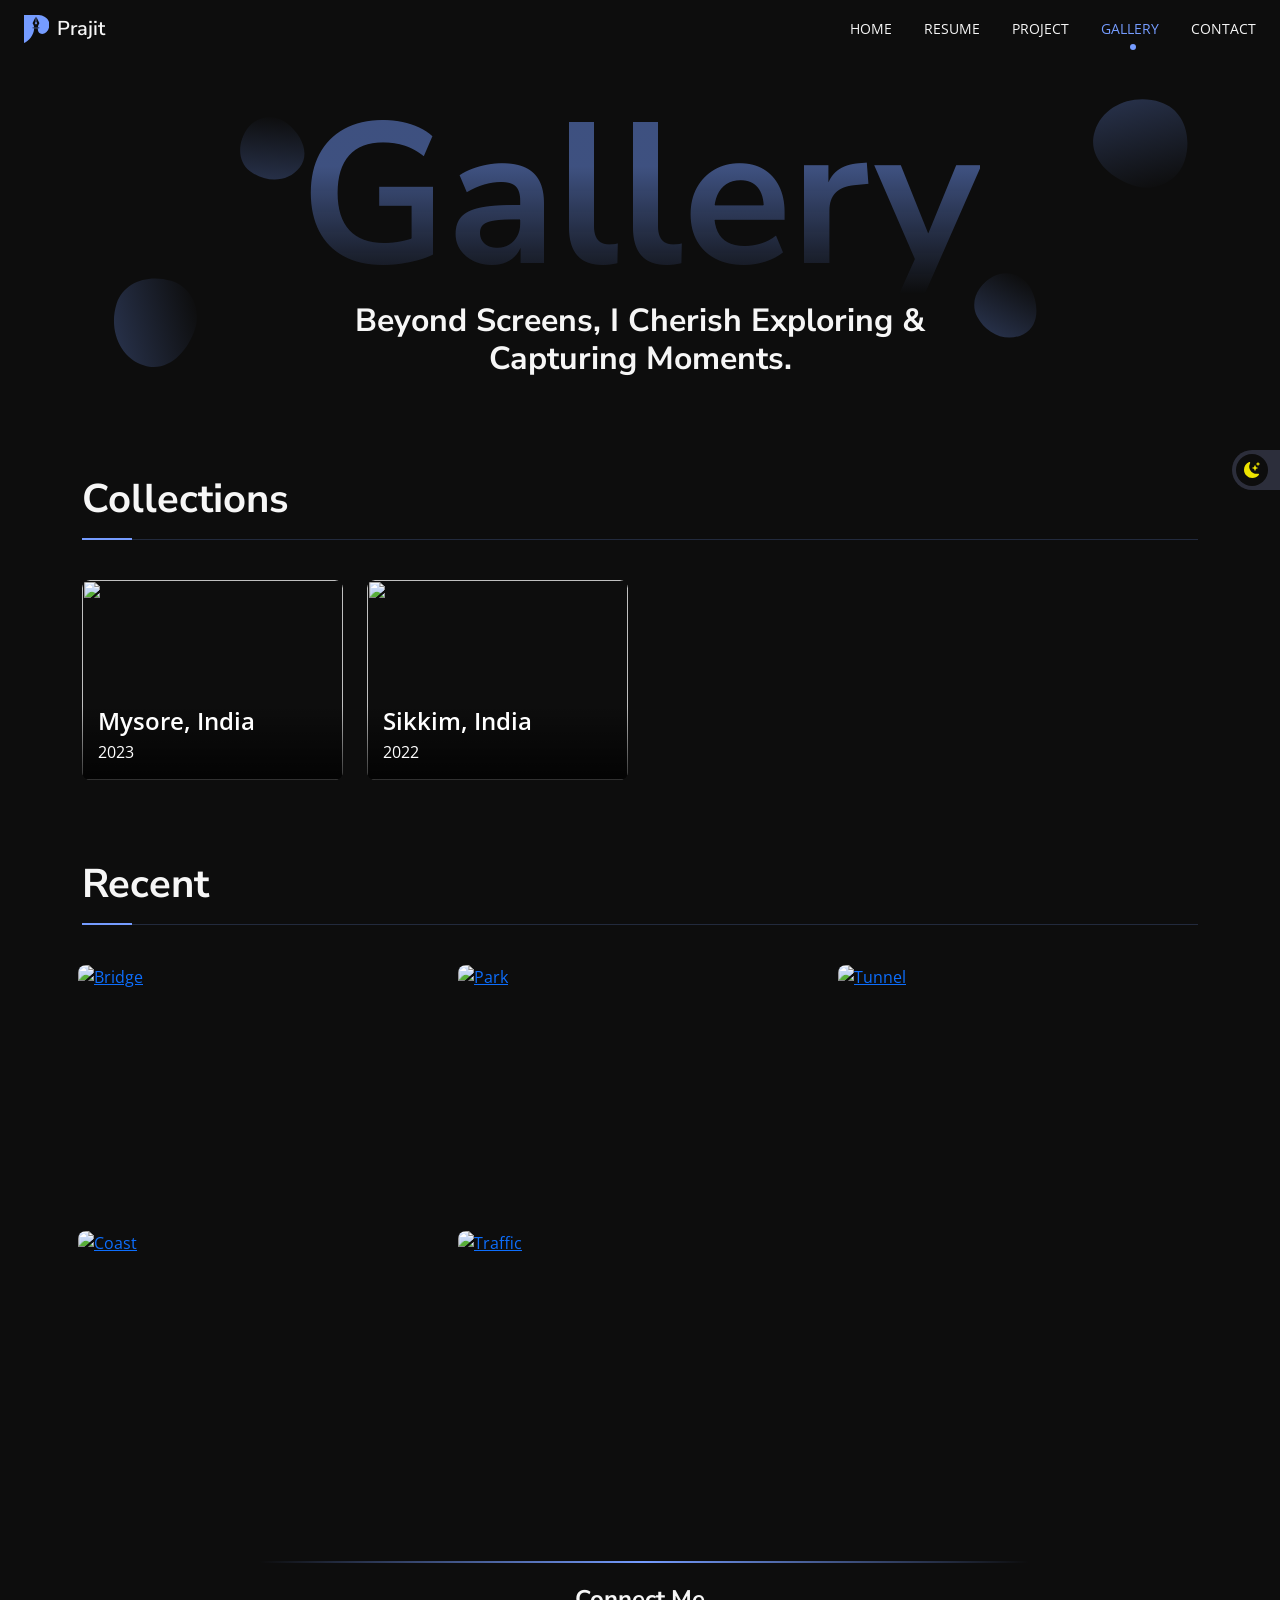
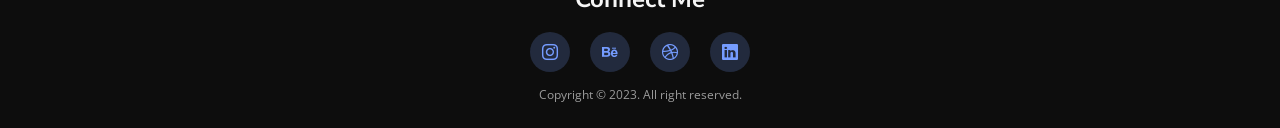
==== commit 9c1a712b: "worked on line" ====
--- a/about.html
+++ b/about.html
@@ -10,7 +10,7 @@
     <link href="https://cdn.jsdelivr.net/npm/bootstrap@5.0.2/dist/css/bootstrap.min.css" rel="stylesheet"
         integrity="sha384-EVSTQN3/azprG1Anm3QDgpJLIm9Nao0Yz1ztcQTwFspd3yD65VohhpuuCOmLASjC" crossorigin="anonymous">
     <link rel="stylesheet" href="https://cdn.jsdelivr.net/npm/bootstrap-icons@1.11.1/font/bootstrap-icons.css">
-    
+    <link rel="icon" href="Images/favicon_prajit.png" type="image/x-icon">
 <link href="https://cdn.jsdelivr.net/npm/bootstrap@5.3.0/dist/css/bootstrap.min.css" rel="stylesheet">
 
       <!-- Font CSS -->
@@ -242,15 +242,7 @@
                     </div>
 
                 </div>
-                
-                <div class="download-resume-button-container d-flex justify-content-center bottom-to-top overflow-hidden">
-                    <a href="#" class="load-more-button" id="loadMoreButton">Load More</a>
-                </div>
             </div>
-
-
-
-
         </div>
     </div>
 
--- a/css/index.css
+++ b/css/index.css
@@ -48,7 +48,7 @@
   --footer-background:#0d0d0d;
 
 
-  --border-line-one-for-dark-mode:#6D6D6D;
+  --border-line-one-for-dark-mode:#222A3D;
 
   --primary-color-for-dark-mode:#759CFf;
 
@@ -89,7 +89,7 @@
   --service-card-hover:linear-gradient(330deg, rgba(17, 73, 215, 0.20) -0.05%, rgba(17, 73, 215, 0.00) 87.25%), #FFF;
   --half-circle-background:linear-gradient(150deg, #B5C7F3 7.69%, #1149D7 103.89%);
 --body-background:#f6f6f6;
-  --border-line-one-for-dark-mode:#8E8E92;
+  --border-line-one-for-dark-mode:#E7E6E7;
   --secondary-button:#E7EDFB;
     --secondary-button-hover:#EDF2FC;
   --primary-color-for-dark-mode:#1149D7;
--- a/css/gallery.css
+++ b/css/gallery.css
@@ -27,7 +27,7 @@
     --floating-icon:linear-gradient(326deg, rgba(117, 156, 255, 0.37) -23.98%, rgba(117, 156, 255, 0.00) 90.47%);
     --bigtext:linear-gradient(180deg, rgba(117, 156, 255, 0.48) 37%, rgba(117, 156, 255, 0.00) 90.29%);
   
-    --border-line-one-for-dark-mode:#6D6D6D;
+    --border-line-one-for-dark-mode:#222A3D;
   
     --primary-color-for-dark-mode:#759CFf;
     --secondary-button:#222A3D;
@@ -63,7 +63,7 @@
     --bigtext:linear-gradient(180deg, rgba(17, 73, 215, 0.48) 41.05%, rgba(17, 73, 215, 0.00) 80.54%);
 
 
-    --border-line-one-for-dark-mode:#8E8E92;
+    --border-line-one-for-dark-mode:#222A3D;
     --interest-section:#f6f6f6;
   
     --primary-color-for-dark-mode:#1149D7;
@@ -174,7 +174,7 @@
 }
 
 .recent{
-  padding-bottom: 80px;
+  padding-bottom: 64px;
   background-color: var(--interest-section);
 
 }
--- a/css/gallery_responsive.css
+++ b/css/gallery_responsive.css
@@ -25,7 +25,7 @@
   --half-circle-background:linear-gradient(159deg, #F6F6F6 7.39%, #759CFF 73.45%);
 
 
-  --border-line-one-for-dark-mode:#6D6D6D;
+  --border-line-one-for-dark-mode:#222A3D;
 
   --primary-color-for-dark-mode:#759CFf;
 
@@ -56,7 +56,7 @@
   --service-card-hover:linear-gradient(227deg, rgba(181, 199, 243, 0.46) 0%, rgba(231, 237, 251, 0.00) 100%), #FFF;
   --half-circle-background:linear-gradient(150deg, #B5C7F3 7.69%, #1149D7 103.89%);
 
-  --border-line-one-for-dark-mode:#8E8E92;
+  --border-line-one-for-dark-mode:#E7E6E7;
 
   --primary-color-for-dark-mode:#1149D7;
 
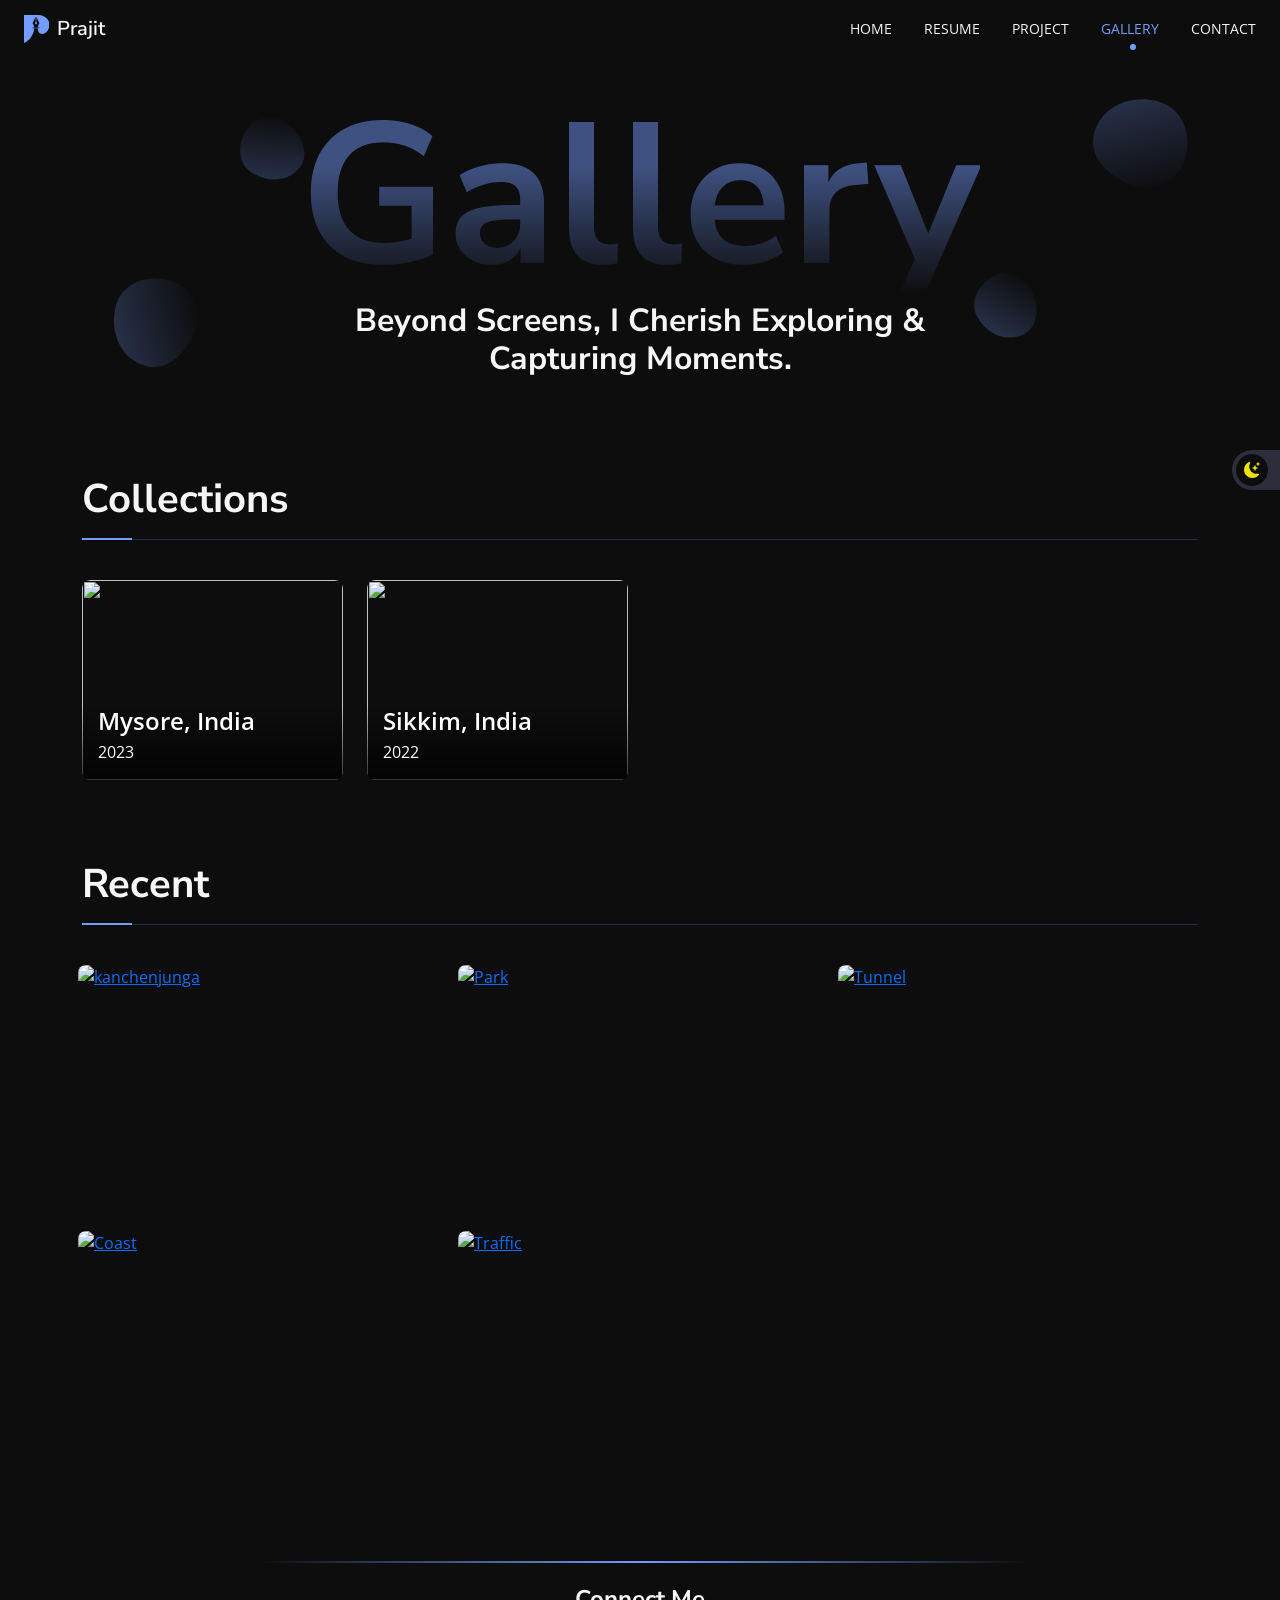
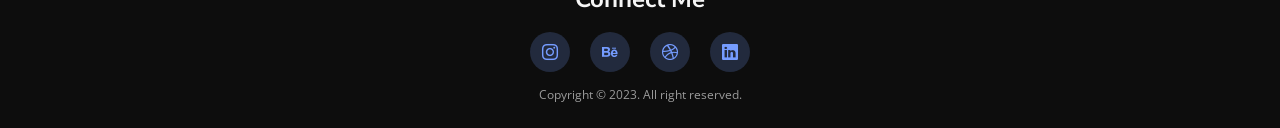
==== commit 069b2082: "wave corrrection" ====
--- a/about.html
+++ b/about.html
@@ -52,15 +52,20 @@
     <!-- NAVBAR STARTS HERE -->
     <nav class="navbar navbar-expand-lg" id="navbar">
         <div class="container-fluid navbar-link-holder">
-            <h1 class="logo">
-                <svg viewBox="0 0 180 198" fill="none" xmlns="http://www.w3.org/2000/svg">
-                    <path fill-rule="evenodd" clip-rule="evenodd" d="M0 198C30.7429 186.932 71.4058 140.199 71.4058 94.6957H98.0082C96.7784 103.304 99.2674 126.148 115.593 131.59C145.107 141.429 164.782 113.143 164.782 113.143C164.782 113.143 183.228 92.236 178.309 56.5714C173.574 22.2376 135.3 0.942397 105.756 0H0V198ZM84.751 55.0497C83.2815 55.0497 82.0876 56.2435 82.0876 57.7132C82.0876 59.1829 83.2815 60.3766 84.751 60.3766C86.2209 60.3766 87.4145 59.1829 87.4145 57.7132C87.4145 56.2435 86.2209 55.0497 84.751 55.0497ZM60.4496 88.9645H108.11V92.8709H60.4496V88.9645ZM76.7605 57.7137C76.7605 62.1194 80.3451 65.7041 84.7509 65.7041C89.1566 65.7041 92.7413 62.1196 92.7413 57.7137C92.7413 54.2456 90.1527 51.3173 87.0592 50.2137V12.2571L109.159 57.8641L106.485 61.8752C101.476 69.3899 98.7398 78.2176 98.2639 87.1894H71.238C70.7622 78.2176 68.0259 69.3899 63.0168 61.8754L60.3429 57.8649L82.4425 12.2571V50.2137C79.3494 51.3173 76.7605 54.2456 76.7605 57.7137Z" fill="#1149D7"/>
-                </svg>
-                    
-                Prajit</h1>
+            <a class="text-decoration-none" href="home.html">
+                <h1 class="logo">
+                    <svg viewBox="0 0 180 198" fill="none" xmlns="http://www.w3.org/2000/svg">
+                        <path fill-rule="evenodd" clip-rule="evenodd" d="M0 198C30.7429 186.932 71.4058 140.199 71.4058 94.6957H98.0082C96.7784 103.304 99.2674 126.148 115.593 131.59C145.107 141.429 164.782 113.143 164.782 113.143C164.782 113.143 183.228 92.236 178.309 56.5714C173.574 22.2376 135.3 0.942397 105.756 0H0V198ZM84.751 55.0497C83.2815 55.0497 82.0876 56.2435 82.0876 57.7132C82.0876 59.1829 83.2815 60.3766 84.751 60.3766C86.2209 60.3766 87.4145 59.1829 87.4145 57.7132C87.4145 56.2435 86.2209 55.0497 84.751 55.0497ZM60.4496 88.9645H108.11V92.8709H60.4496V88.9645ZM76.7605 57.7137C76.7605 62.1194 80.3451 65.7041 84.7509 65.7041C89.1566 65.7041 92.7413 62.1196 92.7413 57.7137C92.7413 54.2456 90.1527 51.3173 87.0592 50.2137V12.2571L109.159 57.8641L106.485 61.8752C101.476 69.3899 98.7398 78.2176 98.2639 87.1894H71.238C70.7622 78.2176 68.0259 69.3899 63.0168 61.8754L60.3429 57.8649L82.4425 12.2571V50.2137C79.3494 51.3173 76.7605 54.2456 76.7605 57.7137Z" fill="#1149D7"/>
+                    </svg>
+                        
+                    Prajit</h1>
+
+
+            </a>
+         
             <div class="d-flex align-items-center justify-content-center conatainer-for-toogle-switch"> <!-- Container for menu icon and toggle button -->
                 
-                <label class="switch" for="toggleSwitch">
+                <label aria-label="switch" class="switch" for="toggleSwitch">
                     <input type="checkbox" id="toggleSwitch">
                     <span class="slider"></span>
                 </label>
@@ -214,8 +219,10 @@
 
                         <div class="col-sm-12 col-md-6 col-lg-4 reveal-curve-left ">
                             <a class="lightbox" href="Images/IMG_20220315_094520 (1).jpg">
-                                <img class="" src="Images/IMG_20220315_094520 (1).jpg" alt="Bridge">
+                                <img class="" src="Images/IMG_20220315_094520 (1).jpg" alt="kanchenjunga">
                             </a>
+
+                            
                         </div>
                         
                         <div class="col-sm-6 col-md-6 col-lg-4 reveal-curve-left ">
@@ -252,13 +259,13 @@
         <div class="container">
             <h3 class="follow-me-text">Connect Me</h3>
             <div class="d-flex flex-row align-items-center justify-content-center mt-2 overflow-hidden">
-                <a href="https://www.instagram.com/iam_prajit/" class="social-icon bottom-to-top" target="_blank"><i
+                <a aria-label="instagram" href="https://www.instagram.com/iam_prajit/" class="social-icon bottom-to-top" target="_blank"><i
                         class="bi bi-instagram"></i></a>
-                <a href="https://www.behance.net/pradas3" class="social-icon bottom-to-top" target="_blank"><i
+                <a aria-label="behance" href="https://www.behance.net/pradas3" class="social-icon bottom-to-top" target="_blank"><i
                         class="bi bi-behance"></i></a>
-                <a href="https://dribbble.com/PrajitO1" class="social-icon bottom-to-top" target="_blank"><i
+                <a aria-label="dribbble" href="https://dribbble.com/PrajitO1" class="social-icon bottom-to-top" target="_blank"><i
                         class="bi bi-dribbble"></i></a>
-                <a href="https://www.linkedin.com/in/prajit-das-1b75881a2/" class="social-icon bottom-to-top" target="_blank"><i
+                <a aria-label="linkedin" href="https://www.linkedin.com/in/prajit-das-1b75881a2/" class="social-icon bottom-to-top" target="_blank"><i
                         class="bi bi-linkedin"></i></a>
             </div>
             <p class="copyright-text mt-1">Copyright © 2023. All right reserved.</p>
--- a/css/index.css
+++ b/css/index.css
@@ -253,6 +253,7 @@
 
   .nav-link{
     position: relative;
+    
   }
 
   .navbar-toggler{
@@ -966,7 +967,7 @@
 
 .service-content .learn-more-link{
     font-size: 14px !important;
-    font-family: 'Lato', sans-serif !important;
+    font-family:var(--font-2) !important;
     color: var(--text-secondary-for-dark-mode);
     text-decoration:  none;
 
@@ -1235,7 +1236,7 @@
   font-size: 12px;
   font-weight: normal;
   font-family:var(--font-2);
-  padding: 4px 12px;
+  padding: 6px 8px;
   border-radius: 24px;
   background:var(--portfolio-category-tag);
 
@@ -1901,7 +1902,7 @@
 
   left: 0;
 
-  color:var(--text-tertiary-for-dark-mode);
+  color:var(--text-secondary-for-dark-mode);
   cursor: text;
   -webkit-transition: all 200ms ease-out;
   -o-transition: all 200ms ease-out;
@@ -1950,7 +1951,7 @@
 
   left: 0;
 
-  color:var(--text-tertiary-for-dark-mode);
+  color:var(--text-secondary-for-dark-mode);
   cursor: text;
   -webkit-transition: all 200ms ease-out;
   -o-transition: all 200ms ease-out;
--- a/css/gallery.css
+++ b/css/gallery.css
@@ -440,4 +440,5 @@
 
 
 
-/* GALLERY INSIDE */+/* GALLERY INSIDE */
+
--- a/css/gallery_responsive.css
+++ b/css/gallery_responsive.css
@@ -254,9 +254,12 @@
       height: 52px !important;
     }
     
-    
-    .logo{
-      font-size: 28px;
+ .logo svg {
+  height: 24px;
+  margin-right: 8px;
+}
+ .logo{
+      font-size: 20px;
     }
     .navbar-toggler i{
       font-size: 32px;
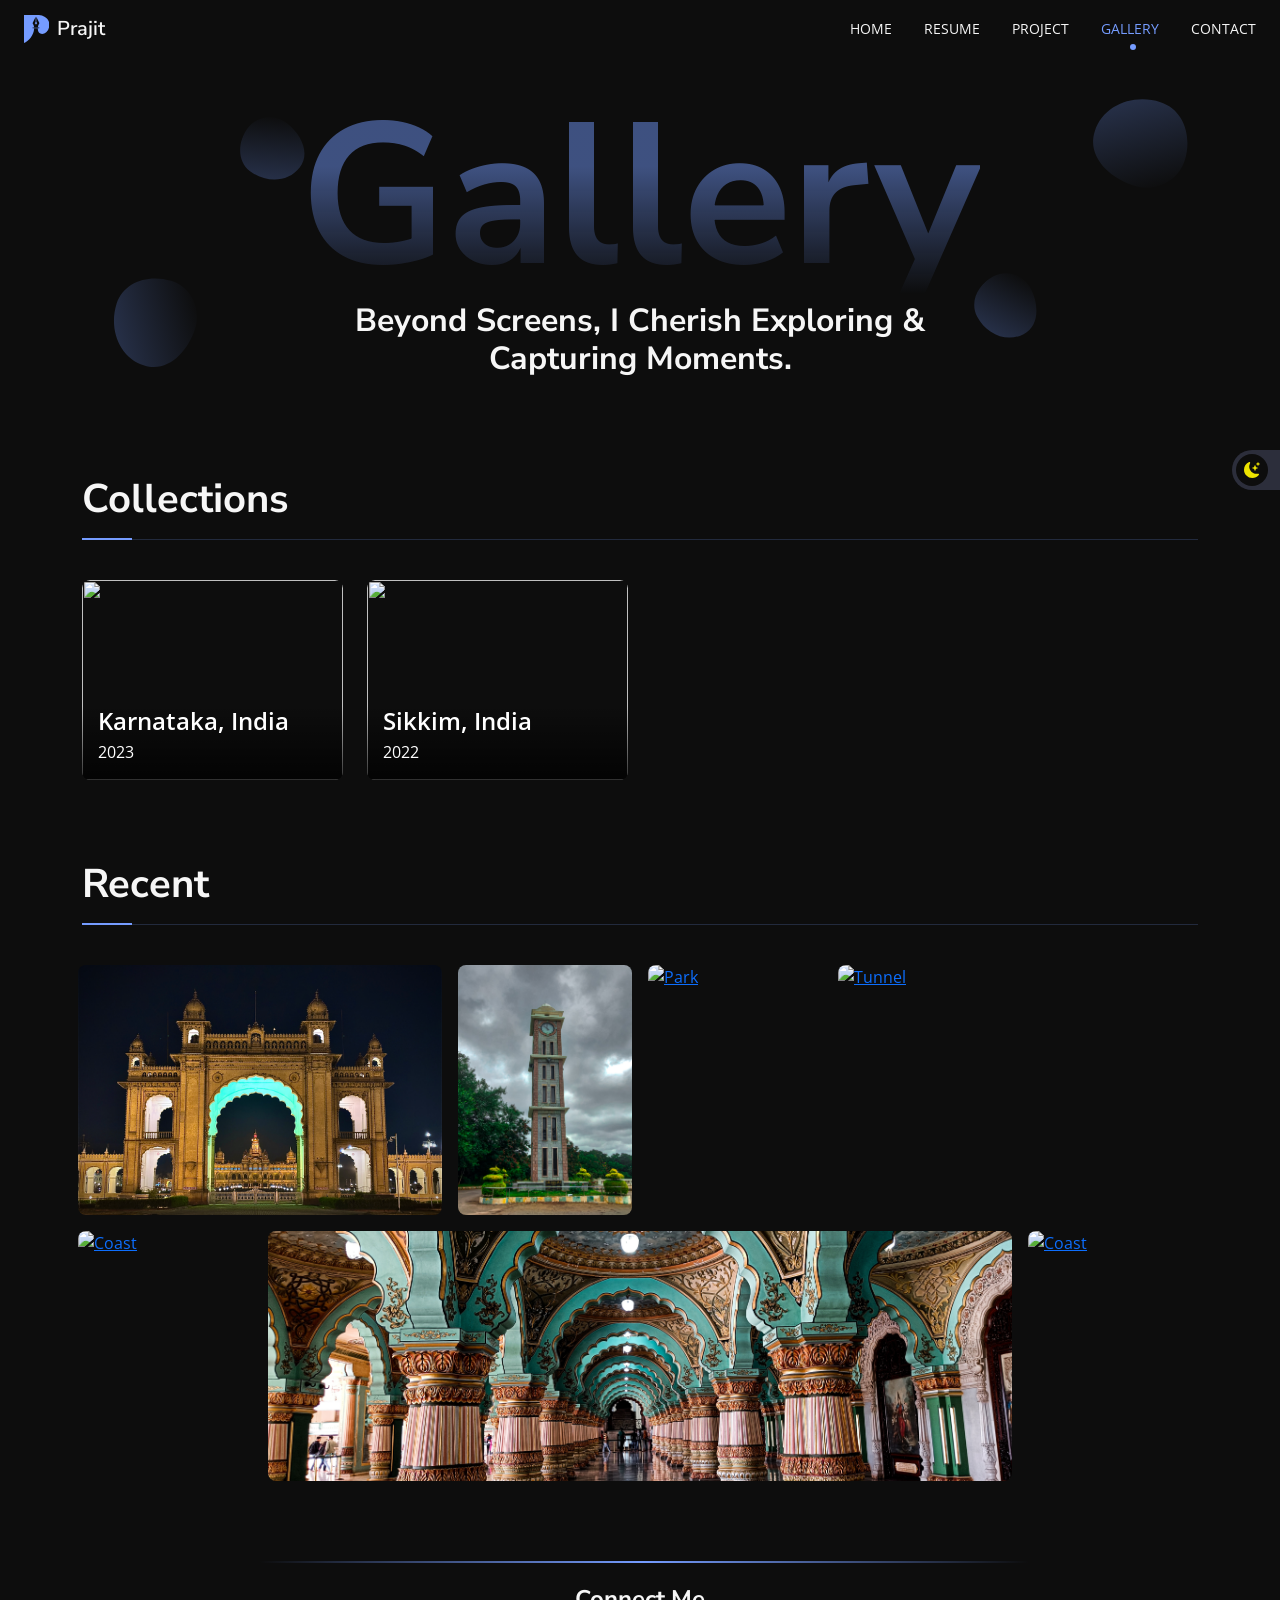
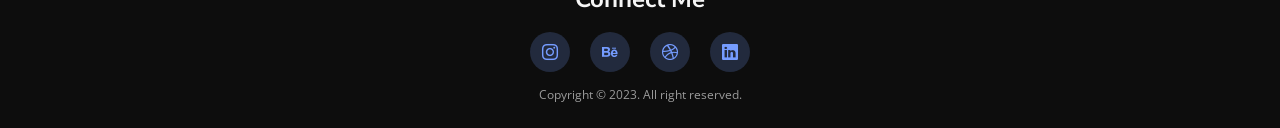
==== commit 976e8458: "gallery photo added" ====
--- a/about.html
+++ b/about.html
@@ -188,7 +188,7 @@
                     <a class="sikkim_gallery"  href="mysore_gallery.html">
                         <img class="w-100 cover-image" src="Images/myorepalace.jpg" alt="">
                         <div class="w-100">
-                            <h4 class="place">Mysore, India</h4>
+                            <h4 class="place">Karnataka, India</h4>
                             <p class="year">2023</p>
                         </div>
                       
@@ -218,34 +218,49 @@
                     <div class="row">
 
                         <div class="col-sm-12 col-md-6 col-lg-4 reveal-curve-left ">
-                            <a class="lightbox" href="Images/IMG_20220315_094520 (1).jpg">
-                                <img class="" src="Images/IMG_20220315_094520 (1).jpg" alt="kanchenjunga">
+                            <a class="lightbox" href="Images/MysorePalaceNight.JPG">
+                                <img class="" src="Images/MysorePalaceNight.JPG" alt="kanchenjunga">
                             </a>
 
                             
                         </div>
                         
+                        <div class="col-sm-6 col-lg-2 col-md-6 reveal-curve-left ">
+                            <a class="lightbox" href="Images/clock-inside-university.jpg">
+                                <img src="Images/clock-inside-university.jpg" alt="Park">
+                            </a>
+                        </div>
+
+                        <div class="col-sm-6 col-lg-2 col-md-6 reveal-curve-left ">
+                            <a class="lightbox" href="Images/ChamundiHill.JPG">
+                                <img src="Images/ChamundiHill.JPG" alt="Park">
+                            </a>
+                        </div>
                         <div class="col-sm-6 col-md-6 col-lg-4 reveal-curve-left ">
-                            <a class="lightbox" href="Images/IMG_20220315_121437.jpg">
-                                <img src="Images/IMG_20220315_121437.jpg" alt="Park">
-                            </a>
-                        </div>
-                        <div class="col-sm-6 col-md-6 col-lg-4 reveal-curve-left ">
-                            <a class="lightbox" href="Images/IMG_20220315_091741.jpg">
-                                <img src="Images/IMG_20220315_091741.jpg" alt="Tunnel">
-                            </a>
-                        </div>
-
-                        <div class="col-sm-6 col-md-6 col-lg-4 reveal-curve-left ">
-                            <a class="lightbox" href="https://raw.githubusercontent.com/LeshikJanz/libraries/master/Related%20images/Bootstrap%20example/rails.jpg">
-                                <img src="https://raw.githubusercontent.com/LeshikJanz/libraries/master/Related%20images/Bootstrap%20example/rails.jpg" alt="Coast">
+                            <a class="lightbox" href="Images/myorepalace.jpg">
+                                <img src="Images/myorepalace.jpg" alt="Tunnel">
+                            </a>
+                        </div>
+
+                        <div class="col-sm-6 col-lg-2 col-md-6 reveal-curve-left ">
+                            <a class="lightbox" href="Images/mysore-king.jpg">
+                                <img src="Images/mysore-king.jpg" alt="Coast">
                             </a>
                         </div> 
                         <div class="col-sm-12 col-lg-8 col-md-6 reveal-curve-left ">
-                            <a class="lightbox" href="Images/lake.jpg">
-                                <img src="Images/lake.jpg" alt="Traffic">
-                            </a>
-                        </div>
+                            <a class="lightbox" href="Images/inside-palace.jpg">
+                                <img src="Images/inside-palace.jpg" alt="Traffic">
+                            </a>
+                        </div>
+
+                        <div class="col-sm-6 col-lg-2 col-md-6 reveal-curve-left ">
+                            <a class="lightbox" href="Images/PhilomenasCathedral.JPG">
+                                <img src="Images/PhilomenasCathedral.JPG" alt="Coast">
+                            </a>
+                        </div> 
+
+
+
                     </div>
 
                 </div>
--- a/css/index.css
+++ b/css/index.css
@@ -990,6 +990,12 @@
 
 }
 
+.modal-content img{
+  max-height: 350px;
+  height: 220px;
+  object-fit: cover;
+}
+
 
 .modal-body ul{
   padding-left: 1rem;
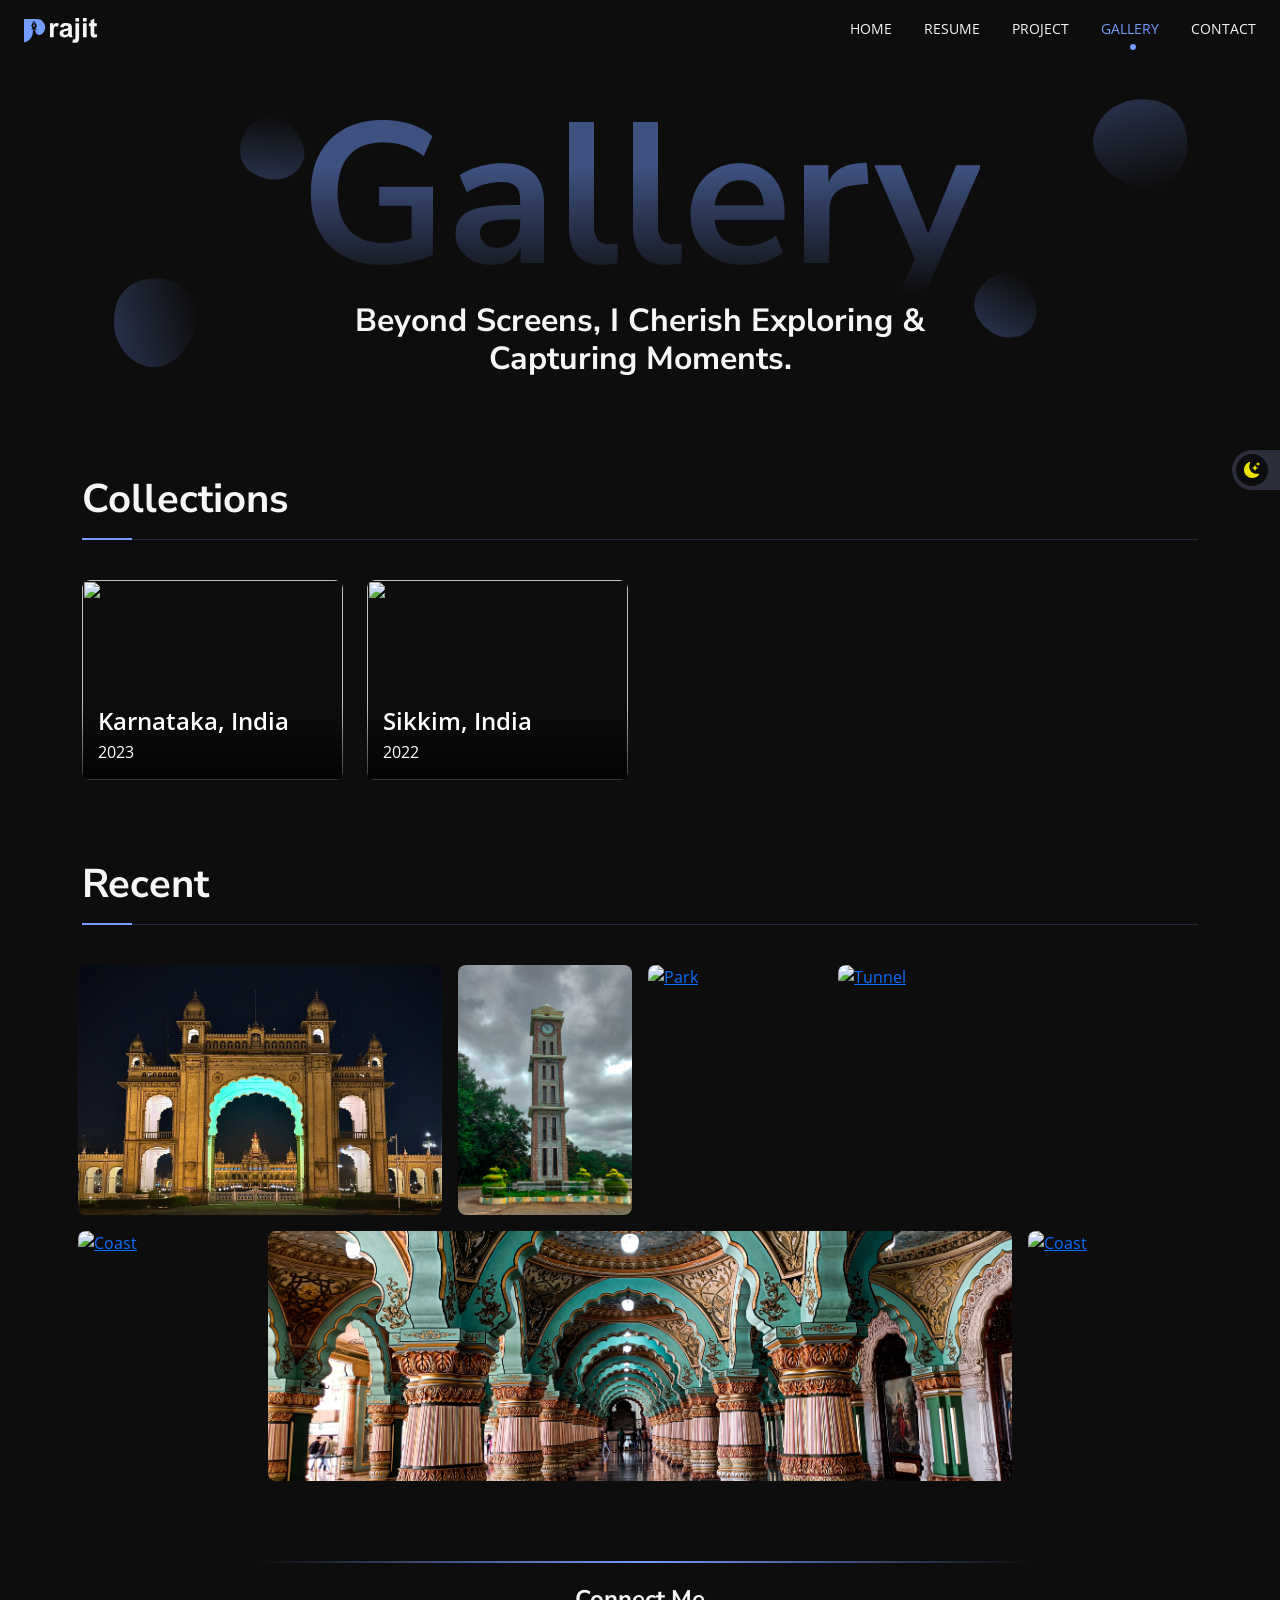
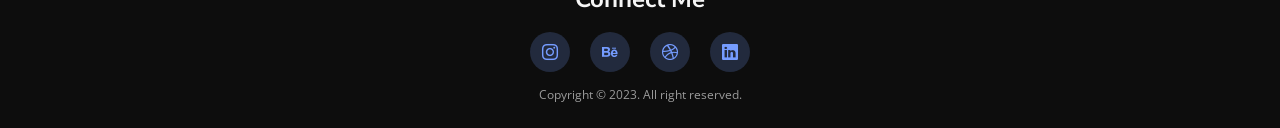
==== commit 4523c35f: "logo change" ====
--- a/about.html
+++ b/about.html
@@ -54,11 +54,20 @@
         <div class="container-fluid navbar-link-holder">
             <a class="text-decoration-none" href="home.html">
                 <h1 class="logo">
-                    <svg viewBox="0 0 180 198" fill="none" xmlns="http://www.w3.org/2000/svg">
-                        <path fill-rule="evenodd" clip-rule="evenodd" d="M0 198C30.7429 186.932 71.4058 140.199 71.4058 94.6957H98.0082C96.7784 103.304 99.2674 126.148 115.593 131.59C145.107 141.429 164.782 113.143 164.782 113.143C164.782 113.143 183.228 92.236 178.309 56.5714C173.574 22.2376 135.3 0.942397 105.756 0H0V198ZM84.751 55.0497C83.2815 55.0497 82.0876 56.2435 82.0876 57.7132C82.0876 59.1829 83.2815 60.3766 84.751 60.3766C86.2209 60.3766 87.4145 59.1829 87.4145 57.7132C87.4145 56.2435 86.2209 55.0497 84.751 55.0497ZM60.4496 88.9645H108.11V92.8709H60.4496V88.9645ZM76.7605 57.7137C76.7605 62.1194 80.3451 65.7041 84.7509 65.7041C89.1566 65.7041 92.7413 62.1196 92.7413 57.7137C92.7413 54.2456 90.1527 51.3173 87.0592 50.2137V12.2571L109.159 57.8641L106.485 61.8752C101.476 69.3899 98.7398 78.2176 98.2639 87.1894H71.238C70.7622 78.2176 68.0259 69.3899 63.0168 61.8754L60.3429 57.8649L82.4425 12.2571V50.2137C79.3494 51.3173 76.7605 54.2456 76.7605 57.7137Z" fill="#1149D7"/>
+                    <svg viewBox="0 0 23 25" fill="none" xmlns="http://www.w3.org/2000/svg">
+                        <path fill-rule="evenodd" clip-rule="evenodd" d="M19.501 2.48762C17.8689 0.896718 15.6811 0.00438978 13.4019 0L0 0V24.4876C2.1151 24.0824 4.07267 23.0879 5.64713 21.6186C7.2216 20.1492 8.34887 18.265 8.89905 16.1829C9.14845 15.2366 9.27646 14.2624 9.28 13.2838C9.27983 12.7741 9.24547 12.2651 9.17714 11.76H11.8781C11.8406 11.96 11.8176 12.1624 11.8095 12.3657C11.811 13.1125 12.0121 13.8452 12.3918 14.4882C12.7716 15.1312 13.3163 15.661 13.9695 16.0229C14.0041 16.0481 14.0411 16.0698 14.08 16.0876C14.6338 16.3983 15.2583 16.561 15.8933 16.56H16.0838C16.676 16.5584 17.2609 16.4284 17.7981 16.179C18.2187 15.9309 18.6187 15.6494 18.9943 15.3371C20.5161 14.0837 21.5567 12.3417 21.939 10.4076C22.0449 9.85515 22.0984 9.29394 22.099 8.73143C22.1046 7.56996 21.8776 6.41913 21.4314 5.34678C20.9852 4.27443 20.3288 3.30227 19.501 2.48762ZM13.5048 7.2381C12.8216 8.33088 12.3319 9.53324 12.0571 10.7924H9.00952C8.7235 9.50135 8.21427 8.27016 7.50476 7.15429L10.2133 1.59238V6.21333C9.98666 6.2802 9.79167 6.42651 9.66409 6.62544C9.53651 6.82437 9.48488 7.06262 9.51866 7.29652C9.55244 7.53042 9.66937 7.74432 9.84803 7.89902C10.0267 8.05373 10.2551 8.13888 10.4914 8.13888C10.7278 8.13888 10.9562 8.05373 11.1348 7.89902C11.3135 7.74432 11.4304 7.53042 11.4642 7.29652C11.498 7.06262 11.4463 6.82437 11.3188 6.62544C11.1912 6.42651 10.9962 6.2802 10.7695 6.21333H10.7886V1.6419L13.5048 7.2381ZM10.8381 7.13905C10.8389 7.20476 10.8201 7.2692 10.7841 7.32421C10.7481 7.37921 10.6967 7.42228 10.6362 7.44795C10.5757 7.47362 10.5089 7.48073 10.4444 7.46838C10.3798 7.45602 10.3204 7.42476 10.2737 7.37856C10.227 7.33237 10.195 7.27332 10.1819 7.20893C10.1688 7.14454 10.1751 7.0777 10.2001 7.01692C10.2251 6.95614 10.2676 6.90415 10.3221 6.86756C10.3767 6.83097 10.441 6.81143 10.5067 6.81143C10.5508 6.81191 10.5945 6.82122 10.635 6.83881C10.6755 6.8564 10.7121 6.88192 10.7427 6.91387C10.7732 6.94581 10.797 6.98354 10.8128 7.02482C10.8285 7.06611 10.8358 7.11013 10.8343 7.15429L10.8381 7.13905ZM7.48952 11.5124V11.021H13.5124V11.5124H7.48952Z" fill="#1149D7"/>
                     </svg>
+    
+                        <svg class="rajit" viewBox="0 0 49 26" fill="none" xmlns="http://www.w3.org/2000/svg">
+                            <path d="M3.8235 19.9475H0V5.49714H3.55137V7.55176C4.15914 6.58114 4.70341 5.94162 5.18418 5.6332C5.67402 5.32478 6.22737 5.17057 6.84421 5.17057C7.71504 5.17057 8.55412 5.41096 9.36146 5.89173L8.17767 9.22539C7.53362 8.80812 6.93492 8.59948 6.38158 8.59948C5.84638 8.59948 5.39282 8.74915 5.0209 9.0485C4.64898 9.33878 4.35417 9.86944 4.13646 10.6405C3.92782 11.4115 3.8235 13.0262 3.8235 15.4845V19.9475Z" fill="black"/>
+                            <path d="M13.8789 9.90573L10.4092 9.27982C10.7992 7.88286 11.4705 6.84874 12.423 6.17747C13.3755 5.50621 14.7906 5.17057 16.6683 5.17057C18.3737 5.17057 19.6436 5.37467 20.4782 5.78288C21.3127 6.18201 21.8978 6.69453 22.2335 7.32044C22.5782 7.93728 22.7505 9.07572 22.7505 10.7357L22.7097 15.1988C22.7097 16.4687 22.7687 17.4076 22.8866 18.0154C23.0136 18.6141 23.2449 19.2581 23.5805 19.9475H19.7979C19.6981 19.6935 19.5756 19.3171 19.4305 18.8182C19.367 18.5914 19.3216 18.4417 19.2944 18.3691C18.6413 19.0041 17.9428 19.4804 17.199 19.7979C16.4551 20.1153 15.6614 20.2741 14.8178 20.2741C13.3301 20.2741 12.1554 19.8704 11.2936 19.0631C10.4409 18.2558 10.0146 17.2352 10.0146 16.0016C10.0146 15.1852 10.2096 14.4595 10.5997 13.8245C10.9897 13.1804 11.534 12.6906 12.2325 12.3549C12.94 12.0102 13.956 11.7109 15.2804 11.4569C17.0674 11.1213 18.3056 10.8083 18.9951 10.518V10.137C18.9951 9.40228 18.8136 8.88069 18.4508 8.57227C18.0879 8.25477 17.4031 8.09603 16.3962 8.09603C15.7158 8.09603 15.1852 8.2321 14.8042 8.50423C14.4232 8.7673 14.1148 9.23446 13.8789 9.90573ZM18.9951 13.0081C18.5052 13.1714 17.7296 13.3664 16.6683 13.5932C15.607 13.8199 14.913 14.0422 14.5865 14.2599C14.0875 14.6137 13.8381 15.0627 13.8381 15.607C13.8381 16.1422 14.0377 16.6048 14.4368 16.9949C14.8359 17.3849 15.3439 17.5799 15.9607 17.5799C16.6502 17.5799 17.3078 17.3532 17.9337 16.8996C18.3964 16.5549 18.7002 16.1331 18.8454 15.6342C18.9452 15.3076 18.9951 14.6862 18.9951 13.7701V13.0081Z" fill="black"/>
+                            <path d="M26.4516 3.53776V0H30.2751V3.53776H26.4516ZM30.2751 5.49714V19.4985C30.2751 21.34 30.1526 22.6371 29.9077 23.39C29.6718 24.152 29.2092 24.7462 28.5198 25.1725C27.8395 25.5989 26.9686 25.812 25.9073 25.812C25.5263 25.812 25.1136 25.7758 24.6691 25.7032C24.2337 25.6397 23.762 25.5399 23.254 25.4038L23.9207 22.1382C24.1021 22.1745 24.2745 22.2017 24.4378 22.2199C24.592 22.2471 24.7371 22.2607 24.8732 22.2607C25.2632 22.2607 25.5807 22.1745 25.8257 22.0021C26.0796 21.8389 26.2475 21.6393 26.3291 21.4035C26.4107 21.1676 26.4516 20.46 26.4516 19.2808V5.49714H30.2751Z" fill="black"/>
+                            <path d="M34.2891 3.53776V0H38.1126V3.53776H34.2891ZM34.2891 19.9475V5.49714H38.1126V19.9475H34.2891Z" fill="black"/>
+                            <path d="M48.6714 5.49714V8.54505H46.0589V14.3687C46.0589 15.548 46.0816 16.2374 46.127 16.437C46.1814 16.6275 46.2948 16.7862 46.4671 16.9132C46.6485 17.0402 46.8663 17.1037 47.1202 17.1037C47.474 17.1037 47.9865 16.9813 48.6578 16.7363L48.9844 19.7026C48.0954 20.0836 47.0885 20.2741 45.9637 20.2741C45.2743 20.2741 44.6529 20.1607 44.0995 19.9339C43.5462 19.6981 43.138 19.3987 42.8749 19.0359C42.6209 18.664 42.4441 18.165 42.3443 17.5391C42.2626 17.0946 42.2218 16.1966 42.2218 14.845V8.54505H40.4665V5.49714H42.2218V2.62611L46.0589 0.394596V5.49714H48.6714Z" fill="black"/>
+                        </svg>
+                           
                         
-                    Prajit</h1>
+                    </h1>
 
 
             </a>
--- a/css/index.css
+++ b/css/index.css
@@ -26,7 +26,7 @@
   --background-secondary-for-dark-mode:#1A1D25;
 
   --overlay-background-in-hero-section:radial-gradient(ellipse at bottom, #081A34 0%, #0C0E1A 50%);
-  --floating-image-background:#1A1D25;
+  --floating-image-background: linear-gradient(0deg, rgba(26,29,37,1) 0%, rgba(98,109,139,1) 100%);
   --portfolio-section-in-home:#1A1D25;
   --portfolio-card-background: linear-gradient(93deg, #262B35 -1.28%, #171B22 99.56%, #21252C 99.56%);
   --portfolio-image-background:radial-gradient(108.52% 75.71% at 47.96% 45.01%, rgba(146, 171, 237, 0.47) 0%, rgba(146, 171, 237, 0.38) 19.44%, rgba(146, 171, 237, 0.02) 100%), #0D0D0D;
@@ -75,7 +75,7 @@
   --background-primary-for-dark-mode:#ffffff;
   --background-secondary-for-dark-mode:#f6f6f6;
   --overlay-background-in-hero-section:radial-gradient(ellipse at bottom, #f3f6ff 0%, #f9fbff 50%);
-  --floating-image-background:#E8E8E8;
+  --floating-image-background:linear-gradient(180deg, #F9F9F9 0.06%, #B9B9B9 97.35%);
   --portfolio-card-background:#FFF;
   --portfolio-image-background:radial-gradient(97.14% 75.66% at 50% 50%, #C8C8C8 0%, #F6F6F6 100%), #FFF;
   --toogle-background:#e1e1e1;
@@ -177,13 +177,13 @@
   font-family:var(--font-1);
   margin: 0;
   display: flex;
-  align-items: center;
+  align-items: end;
  
 }
 
 .logo svg{
-  height: 28px;
-  margin-right: 8px;
+  height: 24px;
+  margin-right: 4px;
 
 
   
@@ -191,6 +191,19 @@
 .logo svg path{
   fill:var(--primary-color-for-dark-mode);
 }
+
+
+.logo .rajit path{
+  fill:var(--text-primary-for-dark-mode);
+}
+
+.logo .rajit{
+  height:25px;
+  margin-top: 4px;
+}
+
+
+
 
 
 .navbar{
@@ -501,7 +514,8 @@
 
 
 .hero-image-cover{
-background-color:var(--floating-image-background);
+
+background:var(--floating-image-background);
 display: -webkit-box;
 display: -ms-flexbox;
 display: flex;
@@ -519,6 +533,15 @@
 position: relative;
 
 }
+
+.hero-image-cover img{
+  object-fit: contain;
+
+}
+
+
+
+
 .background-circle{
   height: 167px;
   position:absolute;
--- a/css/gallery.css
+++ b/css/gallery.css
@@ -16,7 +16,7 @@
     --background-secondary-for-dark-mode:#1A1D25;
   
     --overlay-background-in-hero-section:radial-gradient(ellipse at bottom, #081A34 0%, #0C0E1A 50%);
-    --floating-image-background:#1A1D25;
+
     --portfolio-card-background: linear-gradient(93deg, #262B35 -1.28%, #171B22 99.56%, #21252C 99.56%);
     
     --portfolio-category-tag:#171B25;
@@ -53,7 +53,7 @@
     --background-primary-for-dark-mode:#ffffff;
     --background-secondary-for-dark-mode:#f6f6f6;
     --overlay-background-in-hero-section:radial-gradient(ellipse at bottom, #f3f6ff 0%, #f9fbff 50%);
-    --floating-image-background:#E8E8E8;
+
     --portfolio-card-background:#FFF;
     --toogle-background:#e1e1e1;
     --portfolio-category-tag:#F6F6F6;
--- a/css/gallery_responsive.css
+++ b/css/gallery_responsive.css
@@ -16,7 +16,7 @@
   --background-secondary-for-dark-mode:#1A1D25;
 
   --overlay-background-in-hero-section:radial-gradient(ellipse at bottom, #081A34 0%, #0C0E1A 50%);
-  --floating-image-background:#1A1D25;
+
   --portfolio-card-background: linear-gradient(93deg, #262B35 -1.28%, #171B22 99.56%, #21252C 99.56%);
   
   --portfolio-category-tag:#171B25;
@@ -49,7 +49,7 @@
   --background-primary-for-dark-mode:#ffffff;
   --background-secondary-for-dark-mode:#f6f6f6;
   --overlay-background-in-hero-section:radial-gradient(ellipse at bottom, #f3f6ff 0%, #f9fbff 50%);
-  --floating-image-background:#E8E8E8;
+
   --portfolio-card-background:#FFF;
   --toogle-background:#e1e1e1;
   --portfolio-category-tag:#F6F6F6;
@@ -256,10 +256,15 @@
     
  .logo svg {
   height: 24px;
-  margin-right: 8px;
+  margin-right: 4px;
 }
  .logo{
       font-size: 20px;
+    }
+    
+
+    .logo .rajit{
+      height: 22px !important;
     }
     .navbar-toggler i{
       font-size: 32px;
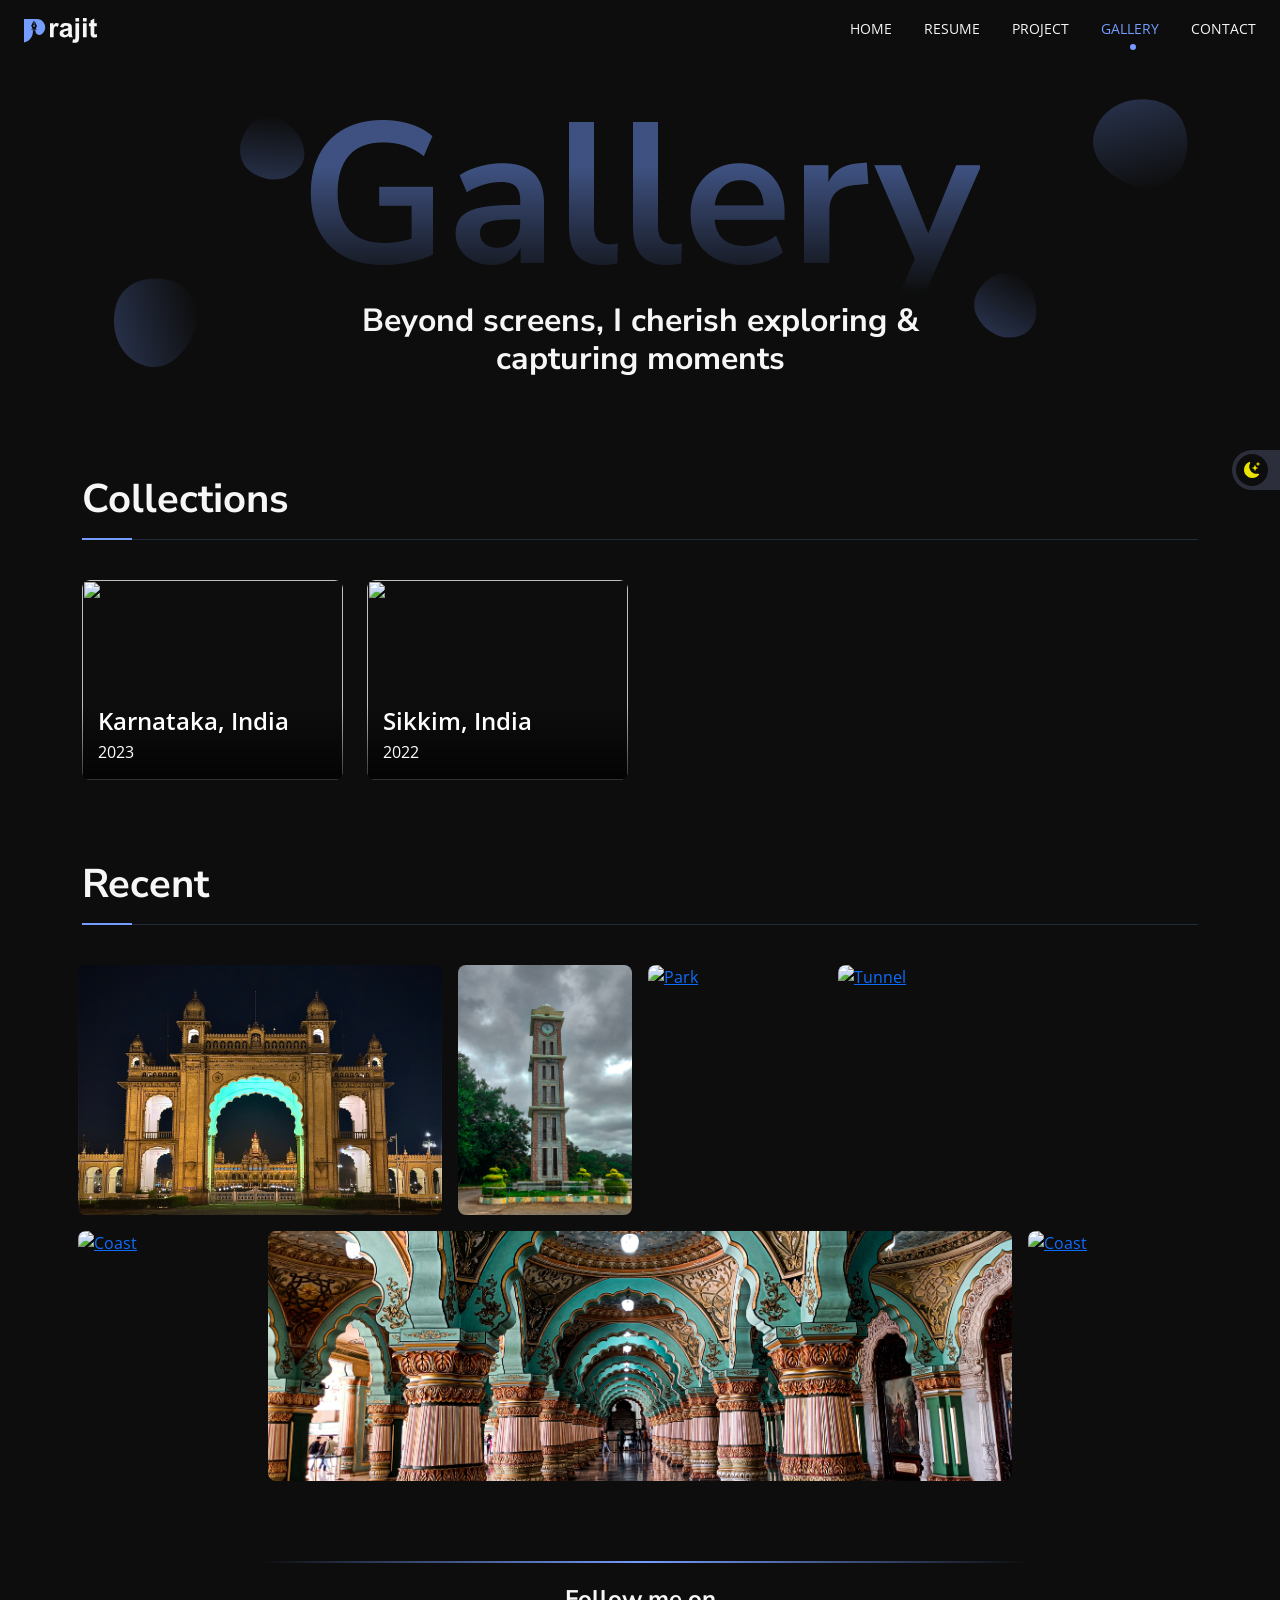
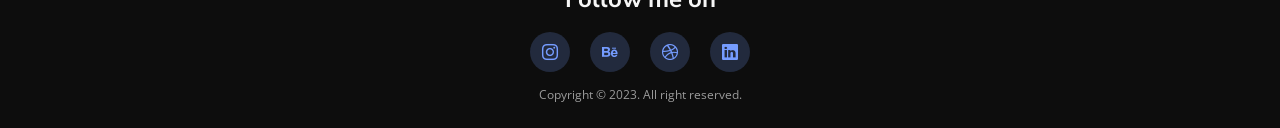
==== commit 5ec39d20: "Verbiage and Content change" ====
--- a/about.html
+++ b/about.html
@@ -52,7 +52,7 @@
     <!-- NAVBAR STARTS HERE -->
     <nav class="navbar navbar-expand-lg" id="navbar">
         <div class="container-fluid navbar-link-holder">
-            <a class="text-decoration-none" href="home.html">
+            <a class="text-decoration-none" href="index.html">
                 <h1 class="logo">
                     <svg viewBox="0 0 23 25" fill="none" xmlns="http://www.w3.org/2000/svg">
                         <path fill-rule="evenodd" clip-rule="evenodd" d="M19.501 2.48762C17.8689 0.896718 15.6811 0.00438978 13.4019 0L0 0V24.4876C2.1151 24.0824 4.07267 23.0879 5.64713 21.6186C7.2216 20.1492 8.34887 18.265 8.89905 16.1829C9.14845 15.2366 9.27646 14.2624 9.28 13.2838C9.27983 12.7741 9.24547 12.2651 9.17714 11.76H11.8781C11.8406 11.96 11.8176 12.1624 11.8095 12.3657C11.811 13.1125 12.0121 13.8452 12.3918 14.4882C12.7716 15.1312 13.3163 15.661 13.9695 16.0229C14.0041 16.0481 14.0411 16.0698 14.08 16.0876C14.6338 16.3983 15.2583 16.561 15.8933 16.56H16.0838C16.676 16.5584 17.2609 16.4284 17.7981 16.179C18.2187 15.9309 18.6187 15.6494 18.9943 15.3371C20.5161 14.0837 21.5567 12.3417 21.939 10.4076C22.0449 9.85515 22.0984 9.29394 22.099 8.73143C22.1046 7.56996 21.8776 6.41913 21.4314 5.34678C20.9852 4.27443 20.3288 3.30227 19.501 2.48762ZM13.5048 7.2381C12.8216 8.33088 12.3319 9.53324 12.0571 10.7924H9.00952C8.7235 9.50135 8.21427 8.27016 7.50476 7.15429L10.2133 1.59238V6.21333C9.98666 6.2802 9.79167 6.42651 9.66409 6.62544C9.53651 6.82437 9.48488 7.06262 9.51866 7.29652C9.55244 7.53042 9.66937 7.74432 9.84803 7.89902C10.0267 8.05373 10.2551 8.13888 10.4914 8.13888C10.7278 8.13888 10.9562 8.05373 11.1348 7.89902C11.3135 7.74432 11.4304 7.53042 11.4642 7.29652C11.498 7.06262 11.4463 6.82437 11.3188 6.62544C11.1912 6.42651 10.9962 6.2802 10.7695 6.21333H10.7886V1.6419L13.5048 7.2381ZM10.8381 7.13905C10.8389 7.20476 10.8201 7.2692 10.7841 7.32421C10.7481 7.37921 10.6967 7.42228 10.6362 7.44795C10.5757 7.47362 10.5089 7.48073 10.4444 7.46838C10.3798 7.45602 10.3204 7.42476 10.2737 7.37856C10.227 7.33237 10.195 7.27332 10.1819 7.20893C10.1688 7.14454 10.1751 7.0777 10.2001 7.01692C10.2251 6.95614 10.2676 6.90415 10.3221 6.86756C10.3767 6.83097 10.441 6.81143 10.5067 6.81143C10.5508 6.81191 10.5945 6.82122 10.635 6.83881C10.6755 6.8564 10.7121 6.88192 10.7427 6.91387C10.7732 6.94581 10.797 6.98354 10.8128 7.02482C10.8285 7.06611 10.8358 7.11013 10.8343 7.15429L10.8381 7.13905ZM7.48952 11.5124V11.021H13.5124V11.5124H7.48952Z" fill="#1149D7"/>
@@ -79,10 +79,12 @@
                     <span class="slider"></span>
                 </label>
 
-                <button class="navbar-toggler" id="navbar-toggler" aria-label="Toggle navigation">
-                    <i class="hamburger bi bi-list"></i>
-                    <span class="cross bi bi-x" style="display: none;"></span>
-                </button>
+                <div class="d-flex align-items-center justify-content-center conatainer-for-toogle-switch"> 
+                    <button aria-label="toogle-button" class="navbar-toggler navbar-toogle-mobile" id="navbar-toggler" >
+                        <i class="hamburger bi bi-list"></i>
+                        <span class="cross bi bi-x" style="display: none;"></span>
+                    </button>
+                </div>
             </div>
 
 
@@ -108,29 +110,38 @@
             </div>
 
 
-            <div class="overlay d-lg-none" id="overlay">
-
-                <div class="overlay-content">
-                    <ul class="navbar-nav me-auto mb-2 mb-lg-0 menu-items" id="menu">
+            <div class="overlay-for-mobile d-xl-none">
+                <!-- Content that appears when the button is clicked -->
+                <div class="mobile-menu-container">
+                    <ul class="mb-2 mb-lg-0" id="menu">
                         <li class="nav-item">
-                            <a class="nav-link" href="#" data-target="home">Home</a>
-                        </li>
-                        
-                        <li class="nav-item">
-                            <a class="nav-link" href="#" data-target="resume">Resume</a>
+                            <a class="nav-link link-for-mobile " href="index.html" data-target="home">Home<i class="bi bi-box-arrow-up-right mx-2"></i></a>
                         </li>
                         <li class="nav-item">
-                            <a class="nav-link" href="#" data-target="portfolio">Project</a>
+                            <a class="nav-link link-for-mobile" href="resume.html" data-target="resume">Resume<i class="bi bi-box-arrow-up-right mx-2"></i></a>
                         </li>
                         <li class="nav-item">
-                            <a class="nav-link selected active" href="#" data-target="about">Gallery</a>
+                            <a class="nav-link link-for-mobile" href="portfolio.html" data-target="portfolio">Project<i class="bi bi-box-arrow-up-right mx-2"></i></a>
                         </li>
                         <li class="nav-item">
-                            <a class="nav-link" href="#" data-target="contact">Contact</a>
+                            <a class="nav-link link-for-mobile selected" href="about.html" data-target="about">Gallery<i class="bi bi-box-arrow-up-right mx-2"></i></a>
+                        </li>
+                        <li class="nav-item">
+                            <a class="nav-link link-for-mobile" href="contact.html" data-target="contact">Contact<i class="bi bi-box-arrow-up-right mx-2"></i></a>
                         </li>
                     </ul>
                 </div>
-            </div>    
+                <div class="d-flex flex-row align-items-center justify-content-center mt-2 overflow-hidden social-icon-in-menu">
+                    <a aria-label="instagram" href="https://www.instagram.com/iam_prajit/" class="social-icon bottom-to-top" target="_blank"><i
+                            class="bi bi-instagram"></i></a>
+                    <a aria-label="behance" href="https://www.behance.net/pradas3" class="social-icon bottom-to-top" target="_blank"><i
+                            class="bi bi-behance"></i></a>
+                    <a aria-label="dribbble" href="https://dribbble.com/PrajitO1" class="social-icon bottom-to-top" target="_blank"><i
+                            class="bi bi-dribbble"></i></a>
+                    <a aria-label="linkedin" href="https://www.linkedin.com/in/prajit-das-1b75881a2/" class="social-icon bottom-to-top" target="_blank"><i
+                            class="bi bi-linkedin"></i></a>
+                </div>
+            </div>
 
 
         </div>
@@ -145,7 +156,7 @@
     <div class="container-for-hero-section-in-about-page reveal-curve-left  d-flex flex-column justify-content-center">
         <div class="container hero-section-text">
             <h1 class="gallery-text">Gallery</h1>
-            <h1 class="a-bit-about-me-text bottom-to-top overflow-hidden">Beyond Screens, I Cherish Exploring & Capturing Moments.</h1>
+            <h1 class="a-bit-about-me-text bottom-to-top overflow-hidden">Beyond screens, I cherish exploring & capturing moments</h1>
 
             <svg class="svg1" xmlns="http://www.w3.org/2000/svg" viewBox="0 0 67 63">
                 <path fill-rule="evenodd" clip-rule="evenodd" d="M37.6687 1.59326C55.1304 7.11965 70.7244 22.0686 65.2235 39.4498C59.2896 58.1992 37.9884 66.0613 19.1521 60.0999C2.71175 54.8967 -3.04411 35.8477 2.13506 19.4831C6.81182 4.70596 22.8231 -3.10516 37.6687 1.59326Z" fill="url(#paint0_linear_576_959)"/>
@@ -281,7 +292,7 @@
     <!-- FOOTER STARTS HERE -->
     <div class="parent-container-for-footer">
         <div class="container">
-            <h3 class="follow-me-text">Connect Me</h3>
+            <h3 class="follow-me-text">Follow me on</h3>
             <div class="d-flex flex-row align-items-center justify-content-center mt-2 overflow-hidden">
                 <a aria-label="instagram" href="https://www.instagram.com/iam_prajit/" class="social-icon bottom-to-top" target="_blank"><i
                         class="bi bi-instagram"></i></a>
--- a/css/index.css
+++ b/css/index.css
@@ -348,7 +348,7 @@
   width:48px;
   height: 40px;
   top: 50%;
-  z-index: 2;
+  z-index: 1 !important;
   right:0;
 }
 
@@ -365,7 +365,7 @@
   left: 0;
   right: 0;
   bottom: 0;
-  background-color:var(--toogle-background);
+  background-color:var(--toogle-background) !important;
   -webkit-transition: .4s;
   -o-transition: .4s;
   transition: .4s;
@@ -2037,4 +2037,140 @@
   transition: .3s;
   animation: buttons .3s linear;
   display: none;
-}+}
+
+
+
+/* HARMBURGER MENU FOR MOBILE VIEW */
+
+.mobile-menu-container li{
+  list-style: none;
+  display: flex;
+  justify-content: left;
+
+}
+
+.mobile-menu-container ul{
+ padding: 0px;
+ margin-top: 52px;
+display: flex;
+justify-content: left;
+flex-direction: column;
+margin-left: 24px;
+
+}
+
+.mobile-menu-container{
+  display: flex;
+
+  flex-direction: column;
+}
+
+.link-for-mobile.selected{
+  font-size: 32px !important;
+  color: var(--primary-color-for-dark-mode);
+ 
+
+}
+.link-for-mobile.selected i{
+  font-size: 28px;
+}
+.link-for-mobile i{
+  font-size: 20px;
+}
+
+.link-for-mobile{
+  font-size: 24px !important;
+  text-transform: uppercase;
+  color: var(--text-primary-for-dark-mode);
+  font-weight: 500;
+  padding: 0;
+ display: flex;
+ justify-content: center;
+ align-items: center;
+
+}
+
+
+
+
+
+.overlay-for-mobile {
+  position: fixed !important;
+  top: -100% !important; /* Initially positioned above the viewport */
+  left: 0 !important;
+  width: 100% !important;
+  height: 100% !important;
+  overflow: hidden !important;
+  background-color: var(--background-primary-for-dark-mode);
+  transition: top 0.8s ease-in-out !important; /* Transition for top position change */
+  display: flex;
+  justify-content: space-between;
+  flex-direction: column;
+
+
+}
+
+.overlay-for-mobile.open {
+  top: 0 !important; 
+ 
+
+}
+
+.mobile-menu-container{
+
+}
+
+.social-icon-in-menu{
+  margin-bottom: 24px;
+
+}
+
+
+
+/* 
+.overlay-for-mobile {
+  position: fixed;
+  top: 0;
+  left: 0;
+  width: 100%;
+  height: 0;
+  overflow: hidden;
+  background-color: rgba(0, 0, 0, 0.7);
+  transition: height 0.5s ease-in-out;
+}
+
+.overlay-for-mobile.open {
+  height: 100vh; 
+}
+
+.mobile-menu-container.slide-from-top {
+  animation: slideFromTop 0.5s ease forwards;
+}
+
+
+.overlay-for-mobile.open .mobile-menu-container.slide-from-top {
+  transform: translateY(0);
+}
+
+.mobile-menu-container {
+  position: absolute;
+  top: 0;
+  left: 0;
+  width: 100%;
+  padding-top: 20vh;
+  text-align: center;
+   animation: slideFromTop 0.5s ease forwards;
+    transform: translateY(-100%);
+}
+
+
+
+@keyframes slideFromTop {
+  from {
+      transform: translateY(-100%);
+  }
+  to {
+      transform: translateY(0);
+  }
+} */
--- a/css/gallery_responsive.css
+++ b/css/gallery_responsive.css
@@ -139,8 +139,8 @@
 }
 
 .nav-item{
-margin-top: 8px;
-margin-bottom: 8px;
+margin-top: 20px;
+margin-bottom: 20px;
 }
 
 .nav-item .nav-link{
@@ -320,8 +320,8 @@
     }
     
     .nav-item{
-      margin-top: 8px;
-      margin-bottom: 8px;
+      margin-top: 20px;
+      margin-bottom: 20px;
     }
     
     .nav-item .nav-link{
